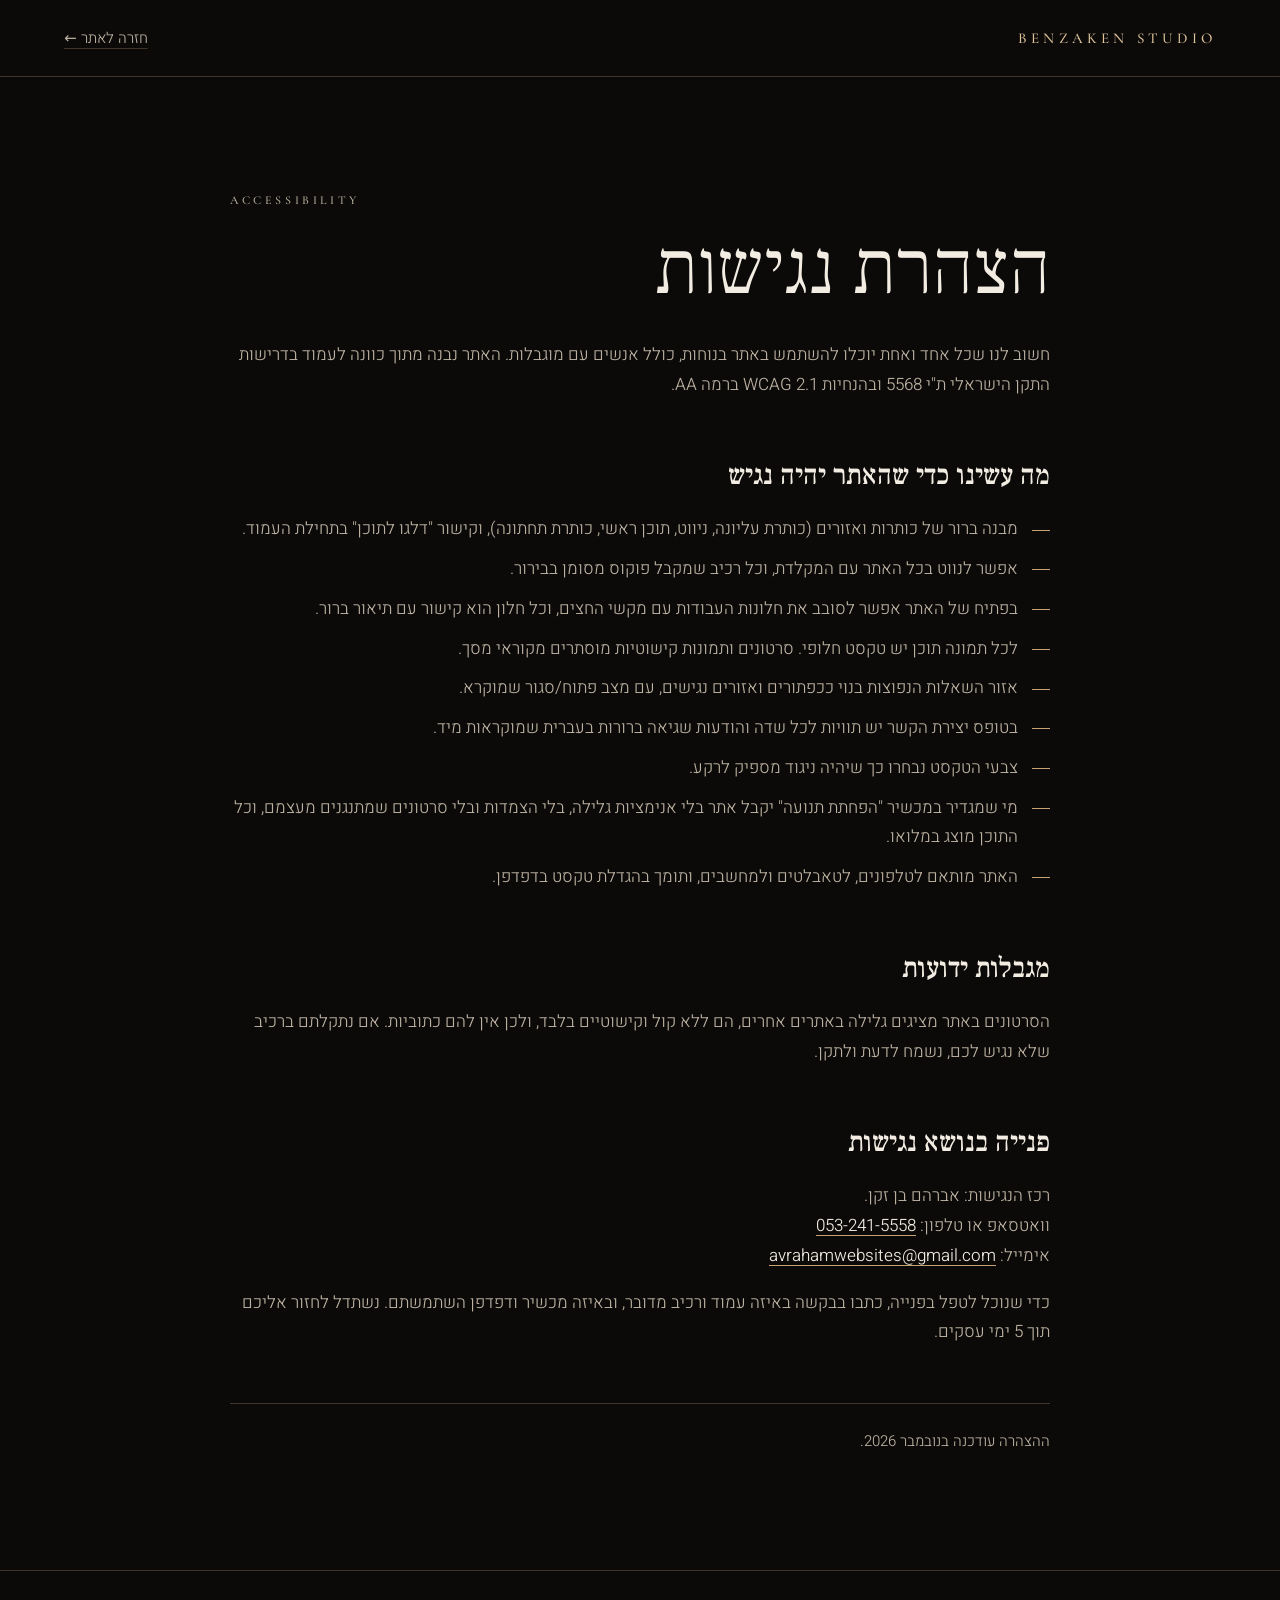
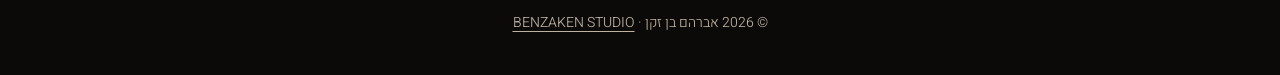
==== accessibility.html @ ccc93b85 "BENZAKEN STUDIO portfolio site Static RTL Hebrew site for a real-estate web design studio: - Hero "o" ====
<!doctype html>
<html lang="he" dir="rtl">
<head>
<meta charset="utf-8">
<meta name="viewport" content="width=device-width, initial-scale=1, viewport-fit=cover">
<title>הצהרת נגישות — BENZAKEN STUDIO</title>
<meta name="description" content="הצהרת הנגישות של אתר BENZAKEN STUDIO: מה נעשה כדי שהאתר יהיה נגיש, ואיך פונים אלינו בנושא נגישות.">
<meta name="theme-color" content="#0B0A09">
<meta name="robots" content="noindex, follow">
<link rel="icon" href="assets/favicon.svg" type="image/svg+xml">
<link rel="apple-touch-icon" href="assets/apple-touch-icon.png">
<link rel="preconnect" href="https://fonts.googleapis.com">
<link rel="preconnect" href="https://fonts.gstatic.com" crossorigin>
<link href="https://fonts.googleapis.com/css2?family=Cormorant+Garamond:wght@500&family=Frank+Ruhl+Libre:wght@300;500&family=Heebo:wght@300;400;500&display=swap" rel="stylesheet">
<link rel="stylesheet" href="css/site.css">
<style>
  .a11y-head { border-block-end: 1px solid var(--line); }
  .a11y-head .wrap { display: flex; align-items: center; justify-content: space-between; gap: 20px; min-height: 76px; }
  .a11y-head .brand { font-family: var(--f-en); font-weight: 500; letter-spacing: .28em; font-size: 15px; color: var(--gold-2); direction: ltr; }
  .a11y-head .back { font-size: 15px; color: var(--sand); text-decoration: underline; text-underline-offset: 5px; text-decoration-color: var(--line); }
  .a11y-head .back:hover { color: var(--gold-2); }
  .a11y { padding-block: clamp(56px, 9vw, 120px); }
  .a11y .wrap { max-width: calc(820px + var(--gutter) * 2); }
  .a11y h1 { font-family: var(--f-he-head); font-weight: 300; line-height: 1.08; font-size: clamp(40px, 6vw, 80px); margin-block: 20px 28px; }
  .a11y h2 { font-family: var(--f-he-head); font-weight: 500; font-size: clamp(22px, 2.2vw, 28px); margin-block: 52px 14px; }
  .a11y p, .a11y li { color: var(--sand); }
  .a11y p + p { margin-block-start: 1em; }
  .a11y ul { display: grid; gap: 10px; }
  .a11y ul li { display: flex; gap: 14px; }
  .a11y ul li::before { content: ""; flex: none; width: 18px; height: 1px; margin-block-start: .9em; background: var(--gold); }
  .a11y a { color: var(--cream); text-decoration: underline; text-underline-offset: 4px; text-decoration-color: var(--gold); }
  .a11y a:hover { color: var(--gold-2); }
  .a11y .meta { margin-block-start: 56px; padding-block-start: 24px; border-block-start: 1px solid var(--line); font-size: 15px; }
</style>
</head>
<body>
<a class="skip" href="#main">דלגו לתוכן</a>
<header class="a11y-head">
  <div class="wrap">
    <a class="brand" href="index.html" aria-label="BENZAKEN STUDIO — לעמוד הבית">BENZAKEN STUDIO</a>
    <a class="back" href="index.html">חזרה לאתר ←</a>
  </div>
</header>

<main id="main" class="a11y">
  <div class="wrap">
    <p class="label">ACCESSIBILITY</p>
    <h1>הצהרת נגישות</h1>
    <p>חשוב לנו שכל אחד ואחת יוכלו להשתמש באתר בנוחות, כולל אנשים עם מוגבלות. האתר נבנה מתוך כוונה לעמוד בדרישות התקן הישראלי ת"י 5568 ובהנחיות WCAG 2.1 ברמה AA.</p>

    <h2>מה עשינו כדי שהאתר יהיה נגיש</h2>
    <ul>
      <li>מבנה ברור של כותרות ואזורים (כותרת עליונה, ניווט, תוכן ראשי, כותרת תחתונה), וקישור "דלגו לתוכן" בתחילת העמוד.</li>
      <li>אפשר לנווט בכל האתר עם המקלדת, וכל רכיב שמקבל פוקוס מסומן בבירור.</li>
      <li>בפתיח של האתר אפשר לסובב את חלונות העבודות עם מקשי החצים, וכל חלון הוא קישור עם תיאור ברור.</li>
      <li>לכל תמונה תוכן יש טקסט חלופי. סרטונים ותמונות קישוטיות מוסתרים מקוראי מסך.</li>
      <li>אזור השאלות הנפוצות בנוי ככפתורים ואזורים נגישים, עם מצב פתוח/סגור שמוקרא.</li>
      <li>בטופס יצירת הקשר יש תוויות לכל שדה והודעות שגיאה ברורות בעברית שמוקראות מיד.</li>
      <li>צבעי הטקסט נבחרו כך שיהיה ניגוד מספיק לרקע.</li>
      <li>מי שמגדיר במכשיר "הפחתת תנועה" יקבל אתר בלי אנימציות גלילה, בלי הצמדות ובלי סרטונים שמתנגנים מעצמם, וכל התוכן מוצג במלואו.</li>
      <li>האתר מותאם לטלפונים, לטאבלטים ולמחשבים, ותומך בהגדלת טקסט בדפדפן.</li>
    </ul>

    <h2>מגבלות ידועות</h2>
    <p>הסרטונים באתר מציגים גלילה באתרים אחרים, הם ללא קול וקישוטיים בלבד, ולכן אין להם כתוביות. אם נתקלתם ברכיב שלא נגיש לכם, נשמח לדעת ולתקן.</p>

    <h2>פנייה בנושא נגישות</h2>
    <p>רכז הנגישות: אברהם בן זקן.<br>
      וואטסאפ או טלפון: <a href="https://wa.me/972532415558" dir="ltr">053-241-5558</a><br>
      אימייל: <a href="mailto:avrahamwebsites@gmail.com">avrahamwebsites@gmail.com</a></p>
    <p>כדי שנוכל לטפל בפנייה, כתבו בבקשה באיזה עמוד ורכיב מדובר, ובאיזה מכשיר ודפדפן השתמשתם. נשתדל לחזור אליכם תוך 5 ימי עסקים.</p>

    <p class="meta">ההצהרה עודכנה בנובמבר 2026.</p>
  </div>
</main>

<footer class="footer" style="border-block-start:1px solid var(--line);padding-block:40px;text-align:center">
  <p style="font-size:14px;color:var(--sand)">© 2026 אברהם בן זקן · <a href="index.html" style="text-decoration:underline;text-underline-offset:4px">BENZAKEN STUDIO</a></p>
</footer>
</body>
</html>
---- css/site.css ----
/* ===== tokens.css ===== */
:root {
  --ink: #0B0A09;
  --ink-2: #141210;
  --cream: #F2ECE2;
  --sand: #BDB2A2;
  --gold: #C6A272;
  --gold-2: #E0C49A;
  --gold-deep: #7A5C33; /* gold on cream (contrast) */
  --line: rgba(198, 162, 114, .28);
  --line-dark: rgba(11, 10, 9, .18);

  --f-en: "Cormorant Garamond", "Times New Roman", serif;
  --f-he-head: "Frank Ruhl Libre", "Times New Roman", serif;
  --f-body: "Heebo", system-ui, -apple-system, "Segoe UI", sans-serif;

  --gutter: clamp(20px, 5vw, 72px);
  --maxw: 1280px;
  --header-h: 76px;
  --ease: cubic-bezier(.22, .8, .24, 1);
}

/* ===== base.css ===== */
*, *::before, *::after { box-sizing: border-box; }
html { -webkit-text-size-adjust: 100%; scroll-behavior: smooth; scroll-padding-block-start: 72px; }
body {
  margin: 0;
  background: var(--ink);
  color: var(--cream);
  font-family: var(--f-body);
  font-weight: 300;
  font-size: 17px;
  line-height: 1.75;
  overflow-x: clip;
  -webkit-font-smoothing: antialiased;
  text-rendering: optimizeLegibility;
}
img, video, svg { display: block; max-width: 100%; }
svg { direction: ltr; } /* SVG logo text must not inherit RTL */
h1, h2, h3, p, ul, ol, figure, dl, dd { margin: 0; padding: 0; }
ul, ol { list-style: none; }
a { color: inherit; text-decoration: none; }
button, input, select { font: inherit; color: inherit; }
button { cursor: pointer; background: none; border: 0; padding: 0; }
:focus-visible { outline: 2px solid var(--gold-2); outline-offset: 4px; border-radius: 2px; }
::selection { background: var(--gold); color: var(--ink); }

.sr-only {
  position: absolute; width: 1px; height: 1px; margin: -1px; padding: 0;
  overflow: hidden; clip: rect(0 0 0 0); white-space: nowrap; border: 0;
}
.skip {
  position: fixed; inset-block-start: 8px; inset-inline-start: 8px; z-index: 200;
  background: var(--gold); color: var(--ink); padding: 10px 16px; font-weight: 500;
  transform: translateY(-200%);
}
.skip:focus { transform: none; }

/* film grain */
.grain {
  position: fixed; inset: 0; z-index: 90; pointer-events: none; opacity: .035;
  background-image: url("data:image/svg+xml;utf8,<svg xmlns='http://www.w3.org/2000/svg' width='220' height='220'><filter id='n'><feTurbulence type='fractalNoise' baseFrequency='.85' numOctaves='2' stitchTiles='stitch'/><feColorMatrix values='0 0 0 0 1  0 0 0 0 1  0 0 0 0 1  0 0 0 .9 0'/></filter><rect width='100%' height='100%' filter='url(%23n)'/></svg>");
}

/* layout helpers */
.wrap { width: 100%; max-width: calc(var(--maxw) + var(--gutter) * 2); margin-inline: auto; padding-inline: var(--gutter); }
.section { position: relative; padding-block: clamp(88px, 13vw, 200px); }
.section--light { background: var(--cream); color: var(--ink); }
.section--light .label { color: var(--gold-deep); }
.section--raised { background: var(--ink-2); }

/* typography */
.label {
  font-family: var(--f-en); font-weight: 500; font-size: 12px; letter-spacing: .3em;
  text-transform: uppercase; color: var(--gold); line-height: 1.4; direction: ltr; unicode-bidi: isolate;
  display: block;
}
.h2 {
  font-family: var(--f-he-head); font-weight: 300; line-height: 1.08; letter-spacing: -.01em;
  font-size: clamp(40px, 7vw, 116px);
}
.lead { color: var(--sand); font-size: clamp(17px, 1.5vw, 21px); max-width: 52ch; }
.section--light .lead { color: #4a443c; }
.rule { height: 1px; background: var(--line); border: 0; margin: 0; }
.en { direction: ltr; unicode-bidi: isolate; }

/* buttons */
.btn {
  position: relative; display: inline-flex; align-items: center; justify-content: center; gap: .6em;
  min-height: 52px; padding: 0 30px; font-weight: 400; font-size: 16px; letter-spacing: .01em;
  border: 1px solid var(--gold); color: var(--cream); overflow: hidden; isolation: isolate;
  transition: color .45s var(--ease);
}
.btn::before {
  content: ""; position: absolute; inset: 0; z-index: -1; background: var(--gold);
  transform: scaleX(0); transform-origin: right center; transition: transform .55s var(--ease);
}
.btn:hover, .btn:focus-visible { color: var(--ink); }
.btn:hover::before, .btn:focus-visible::before { transform: scaleX(1); }
.btn--solid { background: var(--gold); color: var(--ink); font-weight: 500; }
.btn--solid::before { background: var(--gold-2); }
.btn--sm { min-height: 42px; padding: 0 22px; font-size: 15px; }
.btn--dark { color: var(--ink); border-color: var(--gold-deep); }
.btn--dark::before { background: var(--ink); }
.btn--dark:hover, .btn--dark:focus-visible { color: var(--cream); }
.btn svg { width: 18px; height: 18px; fill: currentColor; }

/* logo */
.logo svg { height: 100%; width: auto; }

/* ===== sections.css ===== */
/* ================= preloader (static for now) ================= */
.preloader { display: none; }
.js .preloader {
  display: grid; place-items: center; position: fixed; inset: 0; z-index: 300; background: var(--ink);
  transition: opacity .7s var(--ease), visibility .7s;
}
.preloader.is-done { opacity: 0; visibility: hidden; }
.preloader__logo { width: min(560px, 72vw); height: auto; }

/* ================= header ================= */
.header {
  position: fixed; inset-block-start: 0; inset-inline: 0; z-index: 100; height: var(--header-h);
  transition: transform .5s var(--ease), background-color .4s, backdrop-filter .4s;
}
.header.is-solid { background: rgba(11, 10, 9, .82); -webkit-backdrop-filter: blur(14px); backdrop-filter: blur(14px); border-block-end: 1px solid rgba(198, 162, 114, .12); }
.header.is-hidden { transform: translateY(-101%); }
.header__inner {
  height: 100%; max-width: calc(var(--maxw) + var(--gutter) * 2); margin-inline: auto; padding-inline: var(--gutter);
  display: flex; align-items: center; justify-content: space-between; gap: 24px;
}
.logo--h { display: block; flex: none; }
.logo--h svg { width: 307px; height: 40px; }
.logo--m { display: none; flex: none; }
.logo--m svg { width: 37px; height: 34px; }
.nav ul { display: flex; gap: clamp(22px, 3vw, 44px); }
.nav a { position: relative; font-size: 15px; font-weight: 400; color: var(--sand); padding-block: 8px; transition: color .3s; }
.nav a::after { content: ""; position: absolute; inset-inline: 0; inset-block-end: 2px; height: 1px; background: var(--gold); transform: scaleX(0); transform-origin: right center; transition: transform .45s var(--ease); }
.nav a:hover, .nav a:focus-visible { color: var(--cream); }
.nav a:hover::after, .nav a:focus-visible::after { transform: scaleX(1); }
.header__cta { display: flex; align-items: center; gap: 14px; }
.burger { display: none; width: 44px; height: 44px; position: relative; }
.burger span { position: absolute; inset-inline: 11px; height: 1px; background: var(--cream); transition: transform .4s var(--ease), top .4s var(--ease); }
.burger span:nth-child(1) { top: 18px; }
.burger span:nth-child(2) { top: 26px; }
.burger[aria-expanded="true"] span:nth-child(1) { top: 22px; transform: rotate(45deg); }
.burger[aria-expanded="true"] span:nth-child(2) { top: 22px; transform: rotate(-45deg); }

/* floating whatsapp — it must NEVER cover text.
   It sits on the inline-END side (left in RTL), where Hebrew lines end ragged, and text gets a reserved lane
   there exactly as wide as the button needs beyond the real side margin (0 on wide screens). */
:root {
  --fab-size: 54px; --fab-off: 20px;
  --inset: max(var(--gutter), calc((100vw - var(--maxw)) / 2 - 8px));
  --fab-lane: max(0px, calc(var(--fab-off) + var(--fab-size) + 12px - var(--inset)));
}
/* physical left: the page is RTL, and the LTR labels align left too */
main > section:not(.hero):not(.contact) :is(p, h2, h3, .case__list li, .qa__btn) { padding-left: var(--fab-lane); }
/* inside boxes that already have their own side padding, only the remainder is needed (same specificity + .box, so it wins) */
main > section:not(.hero):not(.contact) .card :is(p, h3) { padding-left: max(0px, calc(var(--fab-lane) - clamp(26px, 2.8vw, 44px))); }
main > section:not(.hero):not(.contact) .price :is(p, h3) { padding-left: max(0px, calc(var(--fab-lane) - clamp(32px, 4vw, 60px))); }
.wafab {
  position: fixed; inset-block-end: max(var(--fab-off), env(safe-area-inset-bottom)); inset-inline-end: var(--fab-off); z-index: 80;
  width: var(--fab-size); height: var(--fab-size); border-radius: 50%; background: var(--gold); color: var(--ink);
  display: grid; place-items: center; box-shadow: 0 8px 30px rgba(0, 0, 0, .45);
  opacity: 0; visibility: hidden; transform: translateY(14px); transition: opacity .4s, transform .5s var(--ease), visibility .4s, background-color .3s;
}
.wafab.is-on { opacity: 1; visibility: visible; transform: none; }
.wafab:hover { background: var(--gold-2); }
.wafab svg { width: 26px; height: 26px; fill: currentColor; }
@media (max-width: 760px) {
  :root { --fab-size: 48px; --fab-off: 14px; }
  .wafab svg { width: 23px; height: 23px; }
}

/* ================= hero — orbit of browsers ================= */
/* base = static layout (reduced motion / no JS / no GSAP): title, copy, a row of 4 browser cards */
.hero {
  position: relative; display: flex; flex-direction: column; align-items: center; text-align: center;
  padding: calc(var(--header-h) + 64px) var(--gutter) 96px; isolation: isolate; overflow: hidden;
  --cw: clamp(190px, 17vw, 310px);
}
.hero::after { /* soft dark gradient behind the headline */
  content: ""; position: absolute; inset: 0; z-index: -1; pointer-events: none;
  background:
    radial-gradient(ellipse 62% 50% at 50% 43%, rgba(11, 10, 9, .94) 0%, rgba(11, 10, 9, .7) 50%, rgba(11, 10, 9, 0) 100%),
    linear-gradient(to bottom, rgba(11, 10, 9, .55), transparent 22%, transparent 78%, var(--ink));
}
.orbit, .orbit__world { display: contents; }
.orbit__line, .hero__hint { display: none; }
.orbit__title { order: 1; display: grid; justify-items: center; gap: 28px; }
.hero__lower { order: 2; display: flex; flex-direction: column; align-items: center; }
.orbit__cards { order: 3; display: grid; grid-template-columns: repeat(4, 1fr); gap: 16px; width: min(1180px, 100%); margin-block-start: 64px; }
.ocard:not([data-r]) { display: none; }
.hero__title { font-family: var(--f-he-head); font-weight: 300; line-height: 1; letter-spacing: -.015em; font-size: clamp(48px, 9.4vw, 160px); text-wrap: balance; }
.hero__sub { margin-block: 32px 40px; text-wrap: balance; }
.hero__ctas { display: flex; flex-wrap: wrap; justify-content: center; gap: 14px; }

/* the minimal browser window */
.ocard { width: 100%; }
.ocard__a {
  position: relative; display: flex; flex-direction: column; width: 100%; aspect-ratio: 16 / 10; direction: ltr;
  container-type: inline-size; border-radius: 10px; overflow: hidden; background: var(--ink-2);
  border: 1px solid rgba(198, 162, 114, .6); box-shadow: 0 22px 50px rgba(0, 0, 0, .55);
}
.ocard__a:focus-visible { outline: 2px solid var(--gold-2); outline-offset: 4px; }
.ocard__bar { flex: none; height: 13%; display: flex; align-items: center; gap: 3.2cqw; padding-inline: 4cqw; background: var(--ink-2); border-block-end: 1px solid rgba(198, 162, 114, .22); }
.ocard__bar i { flex: none; width: 2.3cqw; height: 2.3cqw; border-radius: 50%; background: rgba(198, 162, 114, .5); }
.ocard__bar b { flex: 1; max-width: 52%; margin-inline: 3cqw 0; padding: .9cqw 3cqw; border-radius: 99px; background: rgba(242, 236, 226, .07); color: var(--sand); font: 500 3.6cqw/1.2 var(--f-body); letter-spacing: .02em; white-space: nowrap; overflow: hidden; text-overflow: ellipsis; text-align: center; }
.ocard__view { position: relative; flex: 1; min-height: 0; background: #000; }
.ocard__view img, .ocard__view video { position: absolute; inset: 0; width: 100%; height: 100%; object-fit: cover; -webkit-user-drag: none; }
.ocard__view video { opacity: 0; transition: opacity .5s; }
.ocard.is-live .ocard__view video { opacity: 1; }
.ocard__shade { position: absolute; inset: 0; background: var(--ink); opacity: .14; pointer-events: none; }

/* 3D mode: cards are flat browser windows, positioned by orbit.js (CSS preserve-3d, driven by GSAP) */
html.o3d .hero { display: block; height: 100svh; min-height: 560px; padding: 0; text-align: center; }
html.o3d .orbit {
  display: block; position: absolute; inset: 0; z-index: 1; touch-action: pan-y; user-select: none; -webkit-user-select: none; cursor: grab;
  -webkit-tap-highlight-color: transparent;
}
html.o3d .orbit.is-drag { cursor: grabbing; }
html.o3d .orbit:focus-visible { outline: 1px solid var(--gold); outline-offset: -6px; border-radius: 0; }
html.o3d .orbit__world { display: block; position: absolute; left: 0; top: 0; width: 0; height: 0; transform-style: preserve-3d; transform-origin: 0 0; }
html.o3d .orbit__line { display: block; position: absolute; inset: 0; width: 100%; height: 100%; max-width: none; overflow: visible; pointer-events: none; }
html.o3d .orbit__line path { stroke-dasharray: 1; stroke-dashoffset: 1; }
html.o3d .orbit__title { position: absolute; left: 0; top: 0; width: min(1500px, 92vw); pointer-events: none; transform-origin: 50% 50%; }
html.o3d .orbit__cards { display: block; position: absolute; left: 0; top: 0; width: 0; height: 0; margin: 0; transform-style: preserve-3d; }
html.o3d .ocard { display: block; position: absolute; left: 0; top: 0; width: var(--cw); opacity: 0; transform-origin: 50% 50%; will-change: transform, opacity; }
html.o3d .ocard[hidden] { display: none; }
html.o3d .ocard__a { cursor: pointer; }
html.o3d .hero__lower {
  position: absolute; inset-inline: 0; inset-block-end: clamp(60px, 10svh, 112px); z-index: 3; padding-inline: var(--gutter); pointer-events: none; will-change: transform, opacity;
}
html.o3d .hero__lower .hero__sub { margin-block: 0 26px; text-shadow: 0 0 24px var(--ink), 0 0 8px var(--ink); }
html.o3d .hero__lower .btn { pointer-events: auto; }
html.o3d .hero__hint {
  position: absolute; inset-inline: 0; inset-block-end: 20px; z-index: 3; display: flex; flex-direction: column; align-items: center; gap: 10px;
  font-size: 12px; letter-spacing: .12em; color: var(--sand); pointer-events: none;
}
.hero__hint-line { width: 1px; height: 28px; background: linear-gradient(var(--gold), transparent); }

@media (max-width: 760px) {
  .hero { --cw: 44vw; }
  .orbit__cards { grid-template-columns: repeat(2, 1fr); }
  .hero__ctas .btn { width: 100%; max-width: 340px; }
  html.o3d .hero { min-height: 600px; }
  html.o3d .hero__lower { inset-block-end: 62px; }
  html.o3d .hero__lower .hero__sub { font-size: 16px; margin-block-end: 18px; max-width: 34ch; }
  html.o3d .hero__ctas { gap: 10px; }
  html.o3d .hero__ctas .btn { width: auto; min-width: 0; }
}

/* ================= statement ================= */
.statement { padding-block: clamp(120px, 18vw, 280px); }
.statement__text { font-family: var(--f-he-head); font-weight: 300; line-height: 1.16; letter-spacing: -.01em; font-size: clamp(34px, 6.4vw, 108px); text-wrap: balance; }

/* ================= selected work ================= */
.work { padding-block-end: 0; }
.work__head { display: grid; gap: 22px; margin-block-end: clamp(40px, 6vw, 96px); }
.case { position: relative; padding-block: clamp(64px, 9vw, 140px); overflow: hidden; }
.case__bgnum {
  position: absolute; inset-block-start: 4%; inset-inline-end: 2%; z-index: 0; pointer-events: none; user-select: none;
  font-family: var(--f-en); font-weight: 300; line-height: .8; font-size: clamp(180px, 34vw, 560px); direction: ltr;
  color: transparent; -webkit-text-stroke: 1px rgba(198, 162, 114, .13);
}
.case--flip .case__bgnum { inset-inline-end: auto; inset-inline-start: 2%; }
.case__grid { position: relative; z-index: 1; display: grid; grid-template-columns: 5fr 7fr; gap: clamp(40px, 6vw, 100px); align-items: center; }
.case--flip .case__grid { grid-template-columns: 7fr 5fr; }
.case--flip .case__device { order: -1; }
.case__info { display: grid; gap: 22px; justify-items: start; }
.case__name { font-family: var(--f-he-head); font-weight: 300; line-height: 1.05; font-size: clamp(36px, 4.6vw, 72px); }
.case__name .en { font-family: var(--f-en); font-weight: 500; letter-spacing: .06em; }
.case__desc { color: var(--sand); max-width: 46ch; }
.case__built-title { margin-block-start: 10px; }
.case__list { display: grid; gap: 10px; margin-block-end: 14px; }
.case__list li { display: flex; align-items: center; gap: 14px; }
.case__list li::before { content: ""; width: 22px; height: 1px; background: var(--gold); flex: none; }

.case__device { position: relative; padding-block-end: 6%; }
.laptop { position: relative; filter: drop-shadow(0 50px 70px rgba(0, 0, 0, .65)); }
.laptop__lid {
  background: #17140f; border: 1px solid #2c2721; border-radius: 16px 16px 5px 5px; padding: 9px 9px 11px;
  box-shadow: 0 0 140px rgba(198, 162, 114, .09);
}
.laptop__screen { position: relative; aspect-ratio: 16 / 10; overflow: hidden; border-radius: 6px; background: #000; }
.laptop__poster, .laptop__video { position: absolute; inset: 0; width: 100%; height: 100%; object-fit: cover; object-position: top center; }
.laptop__base {
  position: relative; height: 15px; margin-inline: -5%; border-radius: 0 0 22px 22px;
  background: linear-gradient(#34302a, #15120f 70%); border: 1px solid #2c2721; border-block-start: 0;
}
.laptop__base::after { content: ""; position: absolute; inset-inline: 40%; inset-block-start: 0; height: 5px; border-radius: 0 0 8px 8px; background: #0b0a09; }
.phone {
  position: absolute; inset-inline-start: -5%; inset-block-end: -2%; width: 22%; aspect-ratio: 9 / 19.2;
  background: #0d0c0a; border: 1px solid #38322a; border-radius: 28px; padding: 6px;
  box-shadow: 0 30px 60px rgba(0, 0, 0, .7);
}
.case--flip .phone { inset-inline-start: auto; inset-inline-end: -5%; }
.phone__screen { width: 100%; height: 100%; border-radius: 22px; overflow: hidden; background: #000; position: relative; }
.phone__screen::after { content: ""; position: absolute; inset-block-start: 7px; inset-inline: 38%; height: 8px; border-radius: 8px; background: #000; }
.phone__screen img { width: 100%; height: 100%; object-fit: cover; object-position: top; }

/* ================= what you get ================= */
.services .h2 { margin-block: 22px clamp(48px, 6vw, 88px); text-wrap: balance; }
.cards { display: grid; grid-template-columns: repeat(3, 1fr); gap: 1px; background: var(--line); border: 1px solid var(--line); }
.card { background: var(--ink-2); padding: clamp(32px, 3.4vw, 52px) clamp(26px, 2.8vw, 44px); display: grid; align-content: start; gap: 16px; }
.card__icon { width: 52px; height: 52px; color: var(--gold); margin-block-end: 8px; }
.card__title { font-family: var(--f-he-head); font-weight: 500; font-size: clamp(21px, 1.9vw, 27px); line-height: 1.25; }
.card p { color: var(--sand); font-size: 16px; line-height: 1.7; }

/* ================= process (light) ================= */
.process .h2 { margin-block: 22px clamp(56px, 7vw, 110px); max-width: 16ch; }
.steps { position: relative; display: grid; grid-template-columns: repeat(4, 1fr); gap: clamp(24px, 3vw, 48px); }
.steps::before { content: ""; position: absolute; inset-block-start: 6px; inset-inline: 0; height: 1px; background: rgba(122, 92, 51, .45); }
.step { position: relative; padding-block-start: 52px; display: grid; align-content: start; gap: 10px; }
.step__dot { position: absolute; inset-block-start: 0; inset-inline-start: 0; width: 13px; height: 13px; border-radius: 50%; background: var(--cream); border: 1px solid var(--gold-deep); }
.step__num { justify-self: start; font-family: var(--f-en); font-weight: 300; font-size: 52px; line-height: 1; color: var(--gold-deep); }
.step__title { font-family: var(--f-he-head); font-weight: 500; font-size: clamp(22px, 2vw, 28px); line-height: 1.2; }
.step p { color: #4a443c; font-size: 16px; }
.process__note { margin-block-start: clamp(56px, 7vw, 100px); padding-block-start: 32px; border-block-start: 1px solid var(--line-dark); font-family: var(--f-he-head); font-weight: 300; font-size: clamp(22px, 2.6vw, 38px); }

/* ================= investment (light) ================= */
.invest { padding-block-start: 0; }
.invest .wrap { border-block-start: 1px solid var(--line-dark); padding-block-start: clamp(88px, 13vw, 200px); }
.invest .h2 { margin-block: 22px clamp(48px, 6vw, 88px); }
.prices { display: grid; grid-template-columns: 1fr 1fr; gap: clamp(20px, 3vw, 40px); }
.price { border: 1px solid var(--line-dark); background: rgba(255, 255, 255, .35); padding: clamp(32px, 4vw, 60px); display: grid; gap: 18px; align-content: start; }
.price__name { font-family: var(--f-he-head); font-weight: 500; font-size: clamp(24px, 2.4vw, 32px); }
.price__amount { display: flex; align-items: baseline; flex-wrap: wrap; gap: 10px; }
.price__from { font-size: 16px; color: #4a443c; }
.price__num { font-family: var(--f-en); font-weight: 300; font-size: clamp(76px, 9vw, 150px); line-height: .95; color: var(--ink); }
.price__cur { font-size: 24px; color: var(--gold-deep); font-weight: 400; }
.price__desc { color: #4a443c; max-width: 34ch; }
.invest__note { margin-block-start: clamp(44px, 6vw, 84px); text-align: center; font-family: var(--f-he-head); font-weight: 300; font-size: clamp(24px, 3.2vw, 48px); line-height: 1.3; text-wrap: balance; }

/* ================= about ================= */
.about { overflow: hidden; }
.about__bg {
  position: absolute; inset-block-start: 50%; inset-inline-end: -8%; width: clamp(360px, 54vw, 800px); height: auto; transform: translateY(-50%); pointer-events: none; z-index: 0;
  --lg-fill: none; --lg-stroke: rgba(198, 162, 114, .14); --lg-sw: 2;
  --lg-fill-sw: none; --lg-stroke-sw: rgba(198, 162, 114, .3); --lg-sw-op: 1; --lg-sw-w: 2;
}
.about__grid { position: relative; z-index: 1; display: grid; grid-template-columns: 5fr 7fr; gap: clamp(32px, 6vw, 100px); align-items: start; }
.about__grid .h2 { margin-block-start: 22px; }
.about__text { display: grid; gap: 1.1em; font-family: var(--f-he-head); font-weight: 300; font-size: clamp(22px, 2.4vw, 35px); line-height: 1.5; padding-block-start: 30px; }

/* ================= FAQ ================= */
.faq__grid { display: grid; grid-template-columns: 5fr 7fr; gap: clamp(32px, 6vw, 100px); align-items: start; }
.faq__grid .h2 { margin-block-start: 22px; font-size: clamp(38px, 5.4vw, 88px); }
.qa { border-block-end: 1px solid var(--line); }
.qa:first-child { border-block-start: 1px solid var(--line); }
.qa__btn { width: 100%; display: flex; align-items: center; justify-content: space-between; gap: 24px; padding-block: 28px; text-align: start; font-family: var(--f-he-head); font-weight: 300; font-size: clamp(20px, 2.1vw, 30px); line-height: 1.3; transition: color .3s; }
.qa__btn:hover { color: var(--gold-2); }
.qa__icon { position: relative; flex: none; width: 18px; height: 18px; }
.qa__icon::before, .qa__icon::after { content: ""; position: absolute; background: var(--gold); inset-inline: 0; inset-block-start: 8.5px; height: 1px; transition: transform .5s var(--ease); }
.qa__icon::after { transform: rotate(90deg); }
.qa.is-open .qa__icon::after { transform: rotate(0); }
.qa__panel { display: grid; grid-template-rows: 0fr; visibility: hidden; transition: grid-template-rows .55s var(--ease), visibility 0s .55s; }
.qa__panel > div { overflow: hidden; min-height: 0; }
.qa__panel p { color: var(--sand); padding-block-end: 30px; max-width: 54ch; }
.qa.is-open .qa__panel { grid-template-rows: 1fr; visibility: visible; transition: grid-template-rows .55s var(--ease), visibility 0s; }

/* ================= contact ================= */
.contact { padding-block-end: clamp(80px, 10vw, 140px); }
.contact__grid { display: grid; grid-template-columns: 7fr 5fr; gap: clamp(40px, 6vw, 100px); align-items: end; }
.contact__title { font-size: clamp(40px, 6.2vw, 104px); text-wrap: balance; }
.contact__links { display: grid; gap: 22px; margin-block-start: clamp(36px, 4vw, 64px); }
.contact__links li { display: grid; gap: 4px; justify-items: start; }
.contact__links a { font-family: var(--f-en); font-weight: 500; font-size: clamp(22px, 2.2vw, 30px); letter-spacing: .03em; transition: color .3s; }
.contact__links a:hover, .contact__links a:focus-visible { color: var(--gold-2); }
.form { display: grid; gap: 28px; padding: clamp(28px, 3.4vw, 52px); border: 1px solid var(--line); background: var(--ink-2); }
.field { display: grid; gap: 8px; border: 0; padding: 0; margin: 0; min-width: 0; }
.field label, .field legend { font-size: 14px; color: var(--sand); padding: 0; }
.field input[type="text"], .field input[type="tel"] {
  width: 100%; background: transparent; border: 0; border-block-end: 1px solid var(--line); border-radius: 0;
  padding: 10px 0 12px; font-size: 20px; font-weight: 300; color: var(--cream); transition: border-color .3s;
}
.field input[type="text"]:focus, .field input[type="tel"]:focus { outline: none; border-color: var(--gold-2); }
.field input[aria-invalid="true"] { border-color: #E7A98F; }
.field__err { min-height: 0; font-size: 13px; color: #E7A98F; line-height: 1.4; }
.field__err:empty { display: none; }
.choices { display: flex; flex-wrap: wrap; gap: 10px; }
.choice { position: relative; cursor: pointer; }
.choice input { position: absolute; opacity: 0; inset: 0; width: 100%; height: 100%; margin: 0; cursor: pointer; }
.choice span { display: inline-flex; align-items: center; min-height: 44px; padding: 0 20px; border: 1px solid var(--line); font-size: 15px; font-weight: 400; color: var(--cream); transition: background-color .35s, color .35s, border-color .35s; }
.choice:hover span { border-color: var(--gold); }
.choice input:checked + span { background: var(--gold); border-color: var(--gold); color: var(--ink); }
.choice input:focus-visible + span { outline: 2px solid var(--gold-2); outline-offset: 3px; }
.form__submit { width: 100%; margin-block-start: 6px; }

/* ================= footer ================= */
.footer { border-block-start: 1px solid var(--line); padding-block: 72px 36px; text-align: center; }
.footer__inner { display: grid; justify-items: center; gap: 22px; }
.footer__logo { width: min(260px, 64vw); height: auto; }
.footer__tag { font-size: 11px; }
.footer__copy { font-size: 14px; color: var(--sand); }
.footer__copy a { text-decoration: underline; text-underline-offset: 4px; text-decoration-color: var(--line); }
.footer__copy a:hover { color: var(--gold-2); }

/* ================= responsive ================= */
@media (max-width: 1000px) {
  .cards { grid-template-columns: repeat(2, 1fr); }
  .steps { grid-template-columns: 1fr; gap: 0; }
  .steps::before { inset-block: 6px 0; inset-inline: auto; inset-inline-start: 6px; width: 1px; height: auto; }
  .step { padding-block: 0 44px; padding-inline-start: 46px; }
  .step:last-child { padding-block-end: 0; }
  .step__dot { inset-block-start: 8px; }
  .prices { grid-template-columns: 1fr; }
}

@media (max-width: 900px) {
  :root { --header-h: 64px; }
  .logo--h { display: none; }
  .logo--m { display: block; }
  .burger { display: block; }
  .nav {
    position: fixed; inset: 0; z-index: -1; background: var(--ink); padding: calc(var(--header-h) + 40px) var(--gutter) 40px;
    display: grid; align-content: center; opacity: 0; visibility: hidden; transition: opacity .4s, visibility .4s;
  }
  .nav.is-open { opacity: 1; visibility: visible; }
  .nav ul { flex-direction: column; gap: 6px; }
  .nav a { font-family: var(--f-he-head); font-weight: 300; font-size: clamp(34px, 9vw, 54px); color: var(--cream); display: inline-block; }
  .header.is-menu { background: transparent; backdrop-filter: none; -webkit-backdrop-filter: none; border-color: transparent; }

  .case__grid, .case--flip .case__grid { grid-template-columns: 1fr; }
  .case__device, .case--flip .case__device { order: -1; padding-inline: 4%; padding-block-end: 12%; }
  .about__grid, .faq__grid, .contact__grid { grid-template-columns: 1fr; }
  .about__bg { inset-inline-end: -30%; opacity: .7; }
}

@media (max-width: 760px) {
  .cards { grid-template-columns: 1fr; }
  .phone { width: 30%; inset-inline-start: -2%; border-radius: 22px; padding: 5px; }
  .phone__screen { border-radius: 17px; }
  .case--flip .phone { inset-inline-end: -2%; }
  .form { padding: 26px 20px; }
}

@media (prefers-reduced-motion: reduce) {
  html { scroll-behavior: auto; }
  *, *::before, *::after { transition-duration: .01ms !important; animation-duration: .01ms !important; }
}

/* ================= Phase 5 — motion support ================= */
/* Lenis */
html.lenis, html.lenis body { height: auto; }
html.lenis { scroll-behavior: auto; }
.lenis.lenis-stopped { overflow: clip; }

/* preloader: JS animates the draw + curtain; without GSAP it just fades (.is-done) */
.preloader__mono { overflow: visible; }

/* process: background arrives ink -> cream, gold line draws, dots light up */
.process > .bgfade { position: absolute; inset: 0; z-index: 0; background: var(--ink); opacity: 0; pointer-events: none; }
.process > .wrap { position: relative; z-index: 1; }
.steps::after {
  content: ""; position: absolute; inset-block-start: 6px; inset-inline: 0; height: 1px; background: var(--gold);
  transform: scaleX(var(--fill, 1)); transform-origin: right center;
}
.step__dot { overflow: hidden; }
.step__dot::after { content: ""; position: absolute; inset: 2px; border-radius: 50%; background: var(--gold); transition: transform .5s var(--ease); }
.steps.is-anim .step:not(.is-lit) .step__dot::after { transform: scale(0); }
@media (max-width: 1000px) {
  .steps::after { inset-block: 6px 0; inset-inline: auto; inset-inline-start: 6px; width: 1px; height: auto; transform: scaleY(var(--fill, 1)); transform-origin: center top; }
}

/* masks used by SplitText */
.hero__title .word-mask, .about__text .line-mask { padding-block: .08em; margin-block: -.08em; }

/* Phase 6 — narrow phones: both price cards share one tidy layout
   ("החל מ-" on its own line, then the number + currency). Kept last so it overrides the base flex. */
@media (max-width: 420px) {
  .price__amount { display: grid; grid-template-columns: auto 1fr; align-items: baseline; gap: 2px 10px; }
  .price__from { grid-column: 1 / -1; }
  .price__num { font-size: 66px; }
}

/* Phase 7 — the preloader draw runs in CSS from first paint (GSAP only does the curtain exit) */
html.o3d .pl-b { stroke-dasharray: 1; stroke-dashoffset: 1; fill-opacity: 0; animation: pl-draw .85s cubic-bezier(.45, 0, .55, 1) forwards, pl-fill .45s .6s ease-out forwards; }
html.o3d .pl-b:nth-of-type(2) { animation-delay: .08s, .6s; }
html.o3d .pl-b:nth-of-type(3) { animation-delay: .16s, .6s; }
html.o3d .pl-sw { clip-path: inset(0 100% 0 0); animation: pl-sweep .5s .7s cubic-bezier(.65, 0, .35, 1) forwards; }
html.o3d .pl-word { opacity: 0; transform: translateY(24px); animation: pl-up .55s .85s cubic-bezier(.22, .8, .24, 1) forwards; }
html.o3d .pl-word + .pl-word { animation-delay: .91s; }
@keyframes pl-draw { to { stroke-dashoffset: 0; } }
@keyframes pl-fill { to { fill-opacity: 1; } }
@keyframes pl-sweep { to { clip-path: inset(0 0 0 0); } }
@keyframes pl-up { to { opacity: 1; transform: none; } }
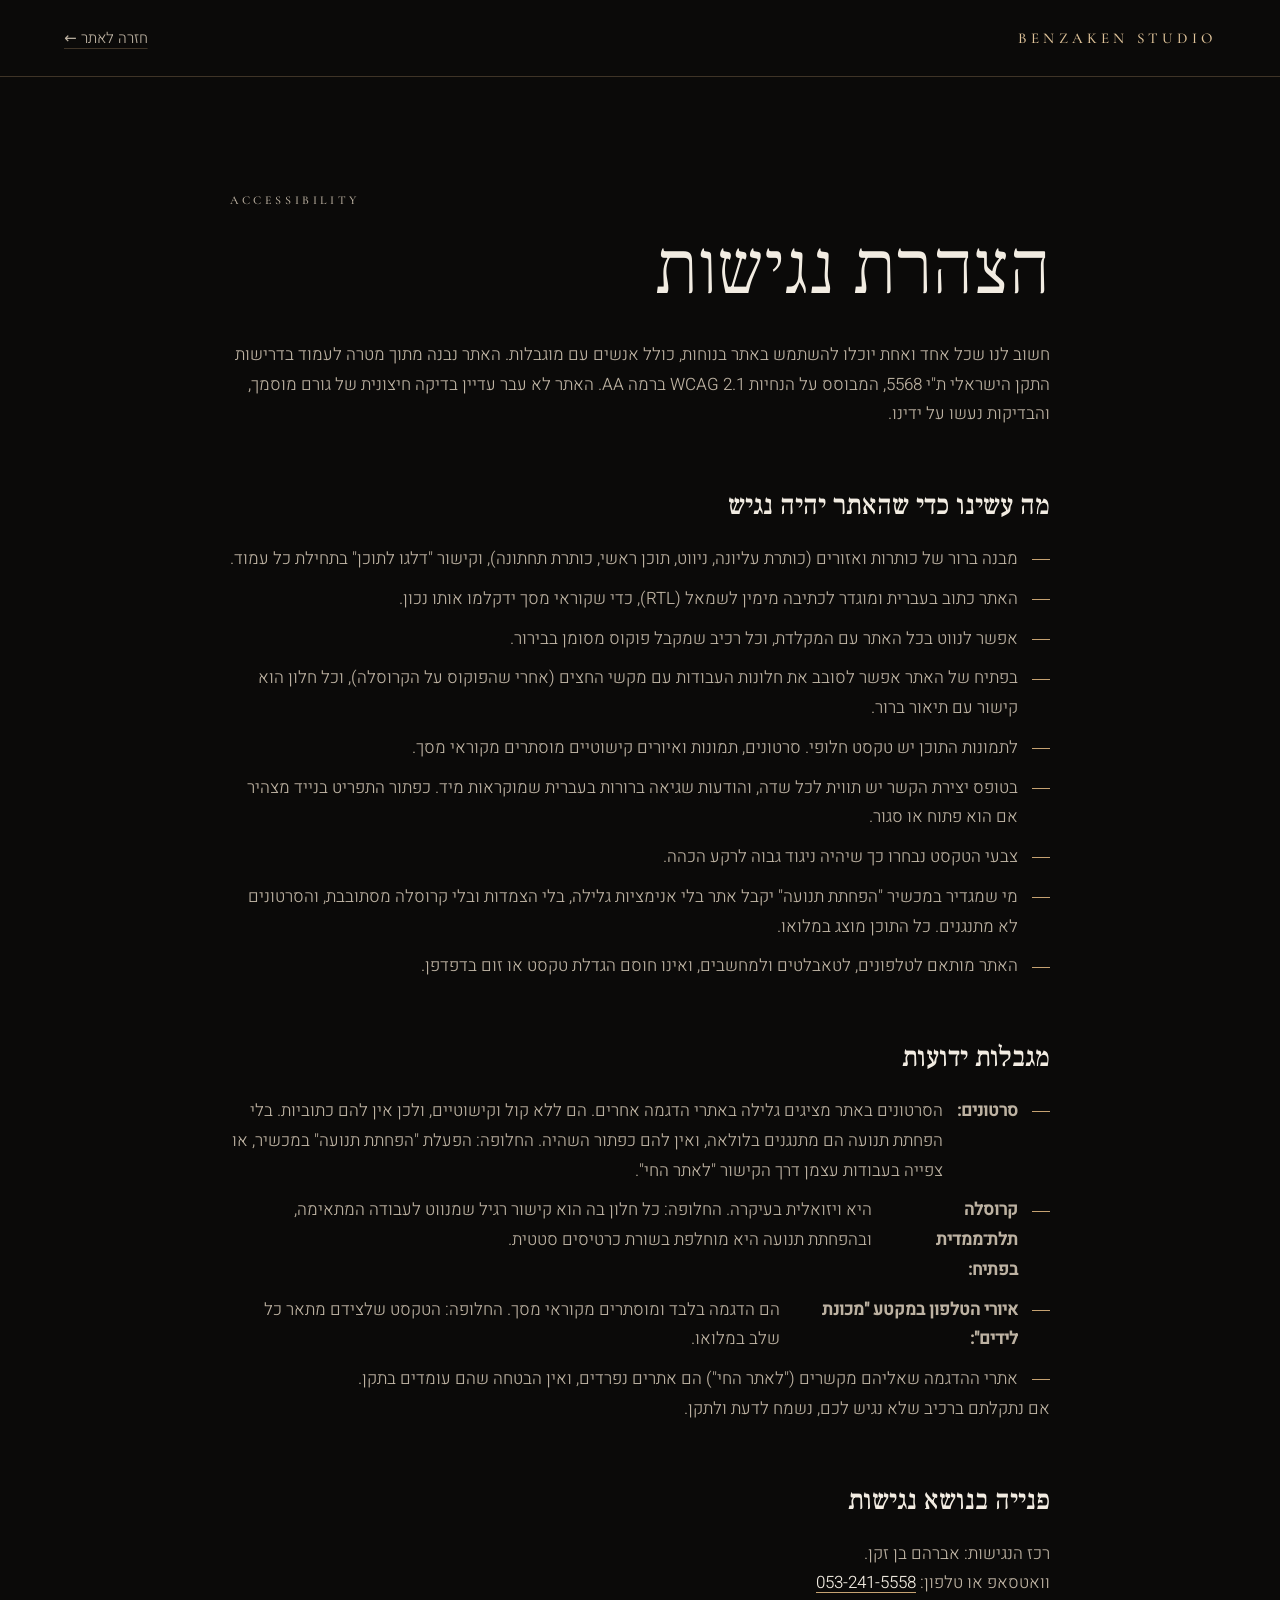
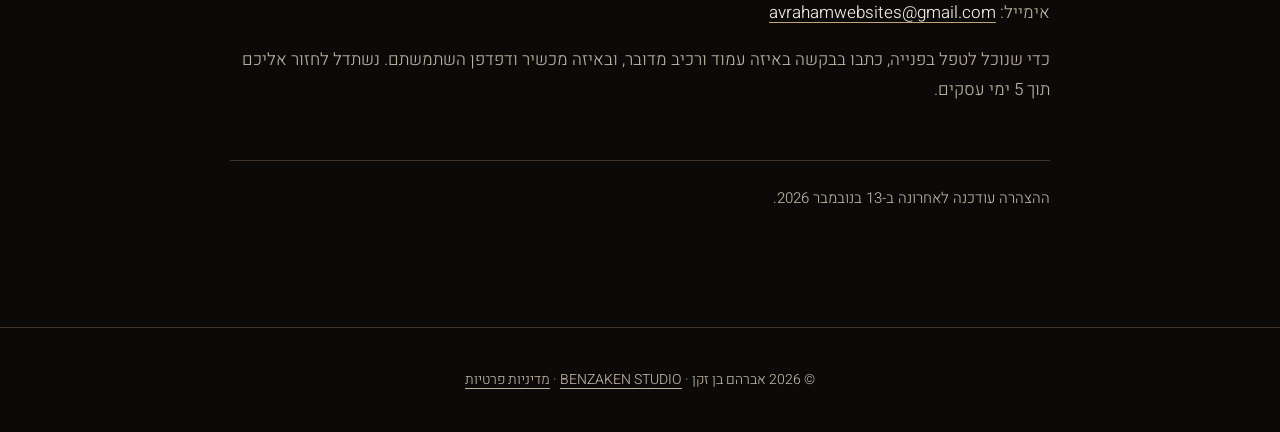
==== commit 6520d443: "Legal & trust pass: privacy policy, accessibility statement, 404 - privacy.html (Hebrew) + form note" ====
--- a/accessibility.html
+++ b/accessibility.html
@@ -4,34 +4,14 @@
 <meta charset="utf-8">
 <meta name="viewport" content="width=device-width, initial-scale=1, viewport-fit=cover">
 <title>הצהרת נגישות — BENZAKEN STUDIO</title>
-<meta name="description" content="הצהרת הנגישות של אתר BENZAKEN STUDIO: מה נעשה כדי שהאתר יהיה נגיש, ואיך פונים אלינו בנושא נגישות.">
+<meta name="description" content="הצהרת הנגישות של אתר BENZAKEN STUDIO: מה נעשה כדי שהאתר יהיה נגיש, מגבלות ידועות, ואיך פונים אלינו בנושא נגישות.">
 <meta name="theme-color" content="#0B0A09">
 <meta name="robots" content="noindex, follow">
 <link rel="icon" href="assets/favicon.svg" type="image/svg+xml">
 <link rel="apple-touch-icon" href="assets/apple-touch-icon.png">
-<link rel="preconnect" href="https://fonts.googleapis.com">
-<link rel="preconnect" href="https://fonts.gstatic.com" crossorigin>
-<link href="https://fonts.googleapis.com/css2?family=Cormorant+Garamond:wght@500&family=Frank+Ruhl+Libre:wght@300;500&family=Heebo:wght@300;400;500&display=swap" rel="stylesheet">
+<link rel="preload" href="assets/fonts/heebo-hebrew.woff2" as="font" type="font/woff2" crossorigin>
+<link rel="preload" href="assets/fonts/frank-ruhl-libre-hebrew.woff2" as="font" type="font/woff2" crossorigin>
 <link rel="stylesheet" href="css/site.css">
-<style>
-  .a11y-head { border-block-end: 1px solid var(--line); }
-  .a11y-head .wrap { display: flex; align-items: center; justify-content: space-between; gap: 20px; min-height: 76px; }
-  .a11y-head .brand { font-family: var(--f-en); font-weight: 500; letter-spacing: .28em; font-size: 15px; color: var(--gold-2); direction: ltr; }
-  .a11y-head .back { font-size: 15px; color: var(--sand); text-decoration: underline; text-underline-offset: 5px; text-decoration-color: var(--line); }
-  .a11y-head .back:hover { color: var(--gold-2); }
-  .a11y { padding-block: clamp(56px, 9vw, 120px); }
-  .a11y .wrap { max-width: calc(820px + var(--gutter) * 2); }
-  .a11y h1 { font-family: var(--f-he-head); font-weight: 300; line-height: 1.08; font-size: clamp(40px, 6vw, 80px); margin-block: 20px 28px; }
-  .a11y h2 { font-family: var(--f-he-head); font-weight: 500; font-size: clamp(22px, 2.2vw, 28px); margin-block: 52px 14px; }
-  .a11y p, .a11y li { color: var(--sand); }
-  .a11y p + p { margin-block-start: 1em; }
-  .a11y ul { display: grid; gap: 10px; }
-  .a11y ul li { display: flex; gap: 14px; }
-  .a11y ul li::before { content: ""; flex: none; width: 18px; height: 1px; margin-block-start: .9em; background: var(--gold); }
-  .a11y a { color: var(--cream); text-decoration: underline; text-underline-offset: 4px; text-decoration-color: var(--gold); }
-  .a11y a:hover { color: var(--gold-2); }
-  .a11y .meta { margin-block-start: 56px; padding-block-start: 24px; border-block-start: 1px solid var(--line); font-size: 15px; }
-</style>
 </head>
 <body>
 <a class="skip" href="#main">דלגו לתוכן</a>
@@ -46,23 +26,29 @@
   <div class="wrap">
     <p class="label">ACCESSIBILITY</p>
     <h1>הצהרת נגישות</h1>
-    <p>חשוב לנו שכל אחד ואחת יוכלו להשתמש באתר בנוחות, כולל אנשים עם מוגבלות. האתר נבנה מתוך כוונה לעמוד בדרישות התקן הישראלי ת"י 5568 ובהנחיות WCAG 2.1 ברמה AA.</p>
+    <p>חשוב לנו שכל אחד ואחת יוכלו להשתמש באתר בנוחות, כולל אנשים עם מוגבלות. האתר נבנה מתוך מטרה לעמוד בדרישות התקן הישראלי ת"י 5568, המבוסס על הנחיות WCAG 2.1 ברמה AA. האתר לא עבר עדיין בדיקה חיצונית של גורם מוסמך, והבדיקות נעשו על ידינו.</p>
 
     <h2>מה עשינו כדי שהאתר יהיה נגיש</h2>
     <ul>
-      <li>מבנה ברור של כותרות ואזורים (כותרת עליונה, ניווט, תוכן ראשי, כותרת תחתונה), וקישור "דלגו לתוכן" בתחילת העמוד.</li>
+      <li>מבנה ברור של כותרות ואזורים (כותרת עליונה, ניווט, תוכן ראשי, כותרת תחתונה), וקישור "דלגו לתוכן" בתחילת כל עמוד.</li>
+      <li>האתר כתוב בעברית ומוגדר לכתיבה מימין לשמאל (RTL), כדי שקוראי מסך ידקלמו אותו נכון.</li>
       <li>אפשר לנווט בכל האתר עם המקלדת, וכל רכיב שמקבל פוקוס מסומן בבירור.</li>
-      <li>בפתיח של האתר אפשר לסובב את חלונות העבודות עם מקשי החצים, וכל חלון הוא קישור עם תיאור ברור.</li>
-      <li>לכל תמונה תוכן יש טקסט חלופי. סרטונים ותמונות קישוטיות מוסתרים מקוראי מסך.</li>
-      <li>אזור השאלות הנפוצות בנוי ככפתורים ואזורים נגישים, עם מצב פתוח/סגור שמוקרא.</li>
-      <li>בטופס יצירת הקשר יש תוויות לכל שדה והודעות שגיאה ברורות בעברית שמוקראות מיד.</li>
-      <li>צבעי הטקסט נבחרו כך שיהיה ניגוד מספיק לרקע.</li>
-      <li>מי שמגדיר במכשיר "הפחתת תנועה" יקבל אתר בלי אנימציות גלילה, בלי הצמדות ובלי סרטונים שמתנגנים מעצמם, וכל התוכן מוצג במלואו.</li>
-      <li>האתר מותאם לטלפונים, לטאבלטים ולמחשבים, ותומך בהגדלת טקסט בדפדפן.</li>
+      <li>בפתיח של האתר אפשר לסובב את חלונות העבודות עם מקשי החצים (אחרי שהפוקוס על הקרוסלה), וכל חלון הוא קישור עם תיאור ברור.</li>
+      <li>לתמונות התוכן יש טקסט חלופי. סרטונים, תמונות ואיורים קישוטיים מוסתרים מקוראי מסך.</li>
+      <li>בטופס יצירת הקשר יש תווית לכל שדה, והודעות שגיאה ברורות בעברית שמוקראות מיד. כפתור התפריט בנייד מצהיר אם הוא פתוח או סגור.</li>
+      <li>צבעי הטקסט נבחרו כך שיהיה ניגוד גבוה לרקע הכהה.</li>
+      <li>מי שמגדיר במכשיר "הפחתת תנועה" יקבל אתר בלי אנימציות גלילה, בלי הצמדות ובלי קרוסלה מסתובבת, והסרטונים לא מתנגנים. כל התוכן מוצג במלואו.</li>
+      <li>האתר מותאם לטלפונים, לטאבלטים ולמחשבים, ואינו חוסם הגדלת טקסט או זום בדפדפן.</li>
     </ul>
 
     <h2>מגבלות ידועות</h2>
-    <p>הסרטונים באתר מציגים גלילה באתרים אחרים, הם ללא קול וקישוטיים בלבד, ולכן אין להם כתוביות. אם נתקלתם ברכיב שלא נגיש לכם, נשמח לדעת ולתקן.</p>
+    <ul>
+      <li><strong>סרטונים:</strong> הסרטונים באתר מציגים גלילה באתרי הדגמה אחרים. הם ללא קול וקישוטיים, ולכן אין להם כתוביות. בלי הפחתת תנועה הם מתנגנים בלולאה, ואין להם כפתור השהיה. החלופה: הפעלת "הפחתת תנועה" במכשיר, או צפייה בעבודות עצמן דרך הקישור "לאתר החי".</li>
+      <li><strong>קרוסלה תלת־ממדית בפתיח:</strong> היא ויזואלית בעיקרה. החלופה: כל חלון בה הוא קישור רגיל שמנווט לעבודה המתאימה, ובהפחתת תנועה היא מוחלפת בשורת כרטיסים סטטית.</li>
+      <li><strong>איורי הטלפון במקטע "מכונת לידים":</strong> הם הדגמה בלבד ומוסתרים מקוראי מסך. החלופה: הטקסט שלצידם מתאר כל שלב במלואו.</li>
+      <li>אתרי ההדגמה שאליהם מקשרים ("לאתר החי") הם אתרים נפרדים, ואין הבטחה שהם עומדים בתקן.</li>
+    </ul>
+    <p>אם נתקלתם ברכיב שלא נגיש לכם, נשמח לדעת ולתקן.</p>
 
     <h2>פנייה בנושא נגישות</h2>
     <p>רכז הנגישות: אברהם בן זקן.<br>
@@ -70,12 +56,12 @@
       אימייל: <a href="mailto:avrahamwebsites@gmail.com">avrahamwebsites@gmail.com</a></p>
     <p>כדי שנוכל לטפל בפנייה, כתבו בבקשה באיזה עמוד ורכיב מדובר, ובאיזה מכשיר ודפדפן השתמשתם. נשתדל לחזור אליכם תוך 5 ימי עסקים.</p>
 
-    <p class="meta">ההצהרה עודכנה בנובמבר 2026.</p>
+    <p class="meta">ההצהרה עודכנה לאחרונה ב-13 בנובמבר 2026.</p>
   </div>
 </main>
 
 <footer class="footer" style="border-block-start:1px solid var(--line);padding-block:40px;text-align:center">
-  <p style="font-size:14px;color:var(--sand)">© 2026 אברהם בן זקן · <a href="index.html" style="text-decoration:underline;text-underline-offset:4px">BENZAKEN STUDIO</a></p>
+  <p style="font-size:14px;color:var(--sand)">© 2026 אברהם בן זקן · <a href="index.html" style="text-decoration:underline;text-underline-offset:4px">BENZAKEN STUDIO</a> · <a href="privacy.html" style="text-decoration:underline;text-underline-offset:4px">מדיניות פרטיות</a></p>
 </footer>
 </body>
 </html>
--- a/css/site.css
+++ b/css/site.css
@@ -1,3 +1,10 @@
+/* ===== fonts (self-hosted; SIL Open Font License — Cormorant Garamond, Frank Ruhl Libre, Heebo). Hebrew + Latin subsets, variable weights ===== */
+@font-face { font-family: "Cormorant Garamond"; font-style: normal; font-weight: 300 500; font-display: swap; src: url("../assets/fonts/cormorant-garamond-latin.woff2") format("woff2"); unicode-range: U+0000-00FF, U+0131, U+0152-0153, U+02BB-02BC, U+02C6, U+02DA, U+02DC, U+0304, U+0308, U+0329, U+2000-206F, U+20AC, U+2122, U+2191, U+2193, U+2212, U+2215, U+FEFF, U+FFFD; }
+@font-face { font-family: "Frank Ruhl Libre"; font-style: normal; font-weight: 300 500; font-display: swap; src: url("../assets/fonts/frank-ruhl-libre-hebrew.woff2") format("woff2"); unicode-range: U+0307-0308, U+0590-05FF, U+200C-2010, U+20AA, U+25CC, U+FB1D-FB4F; }
+@font-face { font-family: "Frank Ruhl Libre"; font-style: normal; font-weight: 300 500; font-display: swap; src: url("../assets/fonts/frank-ruhl-libre-latin.woff2") format("woff2"); unicode-range: U+0000-00FF, U+0131, U+0152-0153, U+02BB-02BC, U+02C6, U+02DA, U+02DC, U+0304, U+0308, U+0329, U+2000-206F, U+20AC, U+2122, U+2191, U+2193, U+2212, U+2215, U+FEFF, U+FFFD; }
+@font-face { font-family: "Heebo"; font-style: normal; font-weight: 300 500; font-display: swap; src: url("../assets/fonts/heebo-hebrew.woff2") format("woff2"); unicode-range: U+0307-0308, U+0590-05FF, U+200C-2010, U+20AA, U+25CC, U+FB1D-FB4F; }
+@font-face { font-family: "Heebo"; font-style: normal; font-weight: 300 500; font-display: swap; src: url("../assets/fonts/heebo-latin.woff2") format("woff2"); unicode-range: U+0000-00FF, U+0131, U+0152-0153, U+02BB-02BC, U+02C6, U+02DA, U+02DC, U+0304, U+0308, U+0329, U+2000-206F, U+20AC, U+2122, U+2191, U+2193, U+2212, U+2215, U+FEFF, U+FFFD; }
+
 /* ===== tokens.css ===== */
 :root {
   --ink: #0B0A09;
@@ -155,10 +162,7 @@
   --fab-lane: max(0px, calc(var(--fab-off) + var(--fab-size) + 12px - var(--inset)));
 }
 /* physical left: the page is RTL, and the LTR labels align left too */
-main > section:not(.hero):not(.contact) :is(p, h2, h3, .case__list li, .qa__btn) { padding-left: var(--fab-lane); }
-/* inside boxes that already have their own side padding, only the remainder is needed (same specificity + .box, so it wins) */
-main > section:not(.hero):not(.contact) .card :is(p, h3) { padding-left: max(0px, calc(var(--fab-lane) - clamp(26px, 2.8vw, 44px))); }
-main > section:not(.hero):not(.contact) .price :is(p, h3) { padding-left: max(0px, calc(var(--fab-lane) - clamp(32px, 4vw, 60px))); }
+main > section:not(.hero):not(.contact) :is(p, h2, h3, .case__list li) { padding-left: var(--fab-lane); }
 .wafab {
   position: fixed; inset-block-end: max(var(--fab-off), env(safe-area-inset-bottom)); inset-inline-end: var(--fab-off); z-index: 80;
   width: var(--fab-size); height: var(--fab-size); border-radius: 50%; background: var(--gold); color: var(--ink);
@@ -249,11 +253,9 @@
   html.o3d .hero__lower .hero__sub { font-size: 16px; margin-block-end: 18px; max-width: 34ch; }
   html.o3d .hero__ctas { gap: 10px; }
   html.o3d .hero__ctas .btn { width: auto; min-width: 0; }
-}
-
-/* ================= statement ================= */
-.statement { padding-block: clamp(120px, 18vw, 280px); }
-.statement__text { font-family: var(--f-he-head); font-weight: 300; line-height: 1.16; letter-spacing: -.01em; font-size: clamp(34px, 6.4vw, 108px); text-wrap: balance; }
+  /* the unrolled pair ends the hero as two large stacked cards; the work heading follows right after them */
+  html.o3d .work { padding-block-start: 24px; }
+}
 
 /* ================= selected work ================= */
 .work { padding-block-end: 0; }
@@ -300,38 +302,251 @@
 .phone__screen::after { content: ""; position: absolute; inset-block-start: 7px; inset-inline: 38%; height: 8px; border-radius: 8px; background: #000; }
 .phone__screen img { width: 100%; height: 100%; object-fit: cover; object-position: top; }
 
-/* ================= what you get ================= */
-.services .h2 { margin-block: 22px clamp(48px, 6vw, 88px); text-wrap: balance; }
-.cards { display: grid; grid-template-columns: repeat(3, 1fr); gap: 1px; background: var(--line); border: 1px solid var(--line); }
-.card { background: var(--ink-2); padding: clamp(32px, 3.4vw, 52px) clamp(26px, 2.8vw, 44px); display: grid; align-content: start; gap: 16px; }
-.card__icon { width: 52px; height: 52px; color: var(--gold); margin-block-end: 8px; }
-.card__title { font-family: var(--f-he-head); font-weight: 500; font-size: clamp(21px, 1.9vw, 27px); line-height: 1.25; }
-.card p { color: var(--sand); font-size: 16px; line-height: 1.7; }
-
-/* ================= process (light) ================= */
-.process .h2 { margin-block: 22px clamp(56px, 7vw, 110px); max-width: 16ch; }
-.steps { position: relative; display: grid; grid-template-columns: repeat(4, 1fr); gap: clamp(24px, 3vw, 48px); }
-.steps::before { content: ""; position: absolute; inset-block-start: 6px; inset-inline: 0; height: 1px; background: rgba(122, 92, 51, .45); }
-.step { position: relative; padding-block-start: 52px; display: grid; align-content: start; gap: 10px; }
-.step__dot { position: absolute; inset-block-start: 0; inset-inline-start: 0; width: 13px; height: 13px; border-radius: 50%; background: var(--cream); border: 1px solid var(--gold-deep); }
-.step__num { justify-self: start; font-family: var(--f-en); font-weight: 300; font-size: 52px; line-height: 1; color: var(--gold-deep); }
-.step__title { font-family: var(--f-he-head); font-weight: 500; font-size: clamp(22px, 2vw, 28px); line-height: 1.2; }
-.step p { color: #4a443c; font-size: 16px; }
-.process__note { margin-block-start: clamp(56px, 7vw, 100px); padding-block-start: 32px; border-block-start: 1px solid var(--line-dark); font-family: var(--f-he-head); font-weight: 300; font-size: clamp(22px, 2.6vw, 38px); }
-
-/* ================= investment (light) ================= */
-.invest { padding-block-start: 0; }
-.invest .wrap { border-block-start: 1px solid var(--line-dark); padding-block-start: clamp(88px, 13vw, 200px); }
-.invest .h2 { margin-block: 22px clamp(48px, 6vw, 88px); }
-.prices { display: grid; grid-template-columns: 1fr 1fr; gap: clamp(20px, 3vw, 40px); }
-.price { border: 1px solid var(--line-dark); background: rgba(255, 255, 255, .35); padding: clamp(32px, 4vw, 60px); display: grid; gap: 18px; align-content: start; }
-.price__name { font-family: var(--f-he-head); font-weight: 500; font-size: clamp(24px, 2.4vw, 32px); }
-.price__amount { display: flex; align-items: baseline; flex-wrap: wrap; gap: 10px; }
-.price__from { font-size: 16px; color: #4a443c; }
-.price__num { font-family: var(--f-en); font-weight: 300; font-size: clamp(76px, 9vw, 150px); line-height: .95; color: var(--ink); }
-.price__cur { font-size: 24px; color: var(--gold-deep); font-weight: 400; }
-.price__desc { color: #4a443c; max-width: 34ch; }
-.invest__note { margin-block-start: clamp(44px, 6vw, 84px); text-align: center; font-family: var(--f-he-head); font-weight: 300; font-size: clamp(24px, 3.2vw, 48px); line-height: 1.3; text-wrap: balance; }
+/* ================= what you get — "the journey of a lead" =================
+   Base (mobile, reduced motion, no JS): each step is a block — the text, then a small phone with its scene,
+   every scene in its final state. motion.js adds .is-live (scenes fade in + play their animation while
+   .is-active) and, on desktop ≥1024, .is-pinned: the stage pins, one row is lit at a time and the scenes
+   move into the single large phone. Scene sizes are in em off the phone width, so both phones share them. */
+.journey__head { display: grid; gap: 22px; }
+.journey__head .h2 { text-wrap: balance; }
+.journey__stage { position: relative; margin-block-start: clamp(56px, 7vw, 104px); }
+
+.jsteps { display: grid; gap: clamp(72px, 12vw, 120px); }
+.jstep { display: grid; gap: 30px; }
+.jstep__text { display: grid; grid-template-columns: auto minmax(0, 1fr); column-gap: clamp(16px, 2vw, 28px); align-items: baseline; }
+.jstep__num { font-family: var(--f-en); font-weight: 500; font-size: clamp(16px, 1.3vw, 19px); letter-spacing: .12em; color: var(--gold); line-height: 1; }
+.jstep__title { font-family: var(--f-he-head); font-weight: 300; font-size: clamp(28px, 3vw, 44px); line-height: 1.15; }
+.jstep__desc { grid-column: 2; color: var(--sand); font-weight: 300; font-size: clamp(15px, 1.2vw, 18px); line-height: 1.6; margin-block-start: 6px; }
+.jsteps__line, .journey__aside { display: none; }
+.journey__note { margin-block-start: clamp(48px, 6vw, 80px); font-size: 13px; letter-spacing: .04em; color: var(--sand); opacity: .8; text-align: center; }
+
+/* the phone: thin dark bezel, 44px corners, a notch */
+.jphone {
+  position: relative; container-type: inline-size; aspect-ratio: 9 / 19.5; padding: 7px; border-radius: 44px;
+  background: #0a0908; border: 1px solid #2e2922;
+  box-shadow: 0 40px 80px rgba(0, 0, 0, .55), 0 0 120px rgba(198, 162, 114, .07);
+}
+.jphone::after { content: ""; position: absolute; z-index: 6; top: 15px; left: 50%; width: 30%; aspect-ratio: 3.6; transform: translateX(-50%); border-radius: 99px; background: #000; }
+.jphone--sm { width: min(250px, 64vw); aspect-ratio: 9 / 18; border-radius: 38px; justify-self: center; }
+.jphone--sm::after { top: 13px; }
+.jscreen {
+  position: absolute; inset: 7px; overflow: hidden; border-radius: 37px; background: #0d0c0a; isolation: isolate;
+  font-family: var(--f-body); font-weight: 400; font-size: 5.2cqw; line-height: 1.4; color: var(--cream);
+}
+.jphone--sm .jscreen { border-radius: 31px; }
+.jscreen__bar {
+  position: absolute; z-index: 5; inset-inline: 0; inset-block-start: 0; height: 3em; padding-inline: 2em; direction: ltr;
+  display: flex; align-items: center; justify-content: space-between; font-size: .72em; font-weight: 500; letter-spacing: .02em;
+}
+.jscreen__ic { display: flex; align-items: center; gap: .4em; }
+.jscreen__ic i { width: 1.1em; height: .7em; background: linear-gradient(to right, currentColor 0 18%, transparent 18% 27%, currentColor 27% 45%, transparent 45% 55%, currentColor 55% 73%, transparent 73% 82%, currentColor 82%); clip-path: polygon(0 100%, 100% 0, 100% 100%); }
+.jscreen__ic b { width: 1.6em; height: .75em; border: 1px solid currentColor; border-radius: .22em; box-shadow: inset 0 0 0 1.5px #0d0c0a; background: currentColor; opacity: .9; }
+
+.jscene { position: absolute; inset: 0; display: flex; flex-direction: column; padding: 3.6em 1.1em 1.4em; }
+
+/* 01 — the ad */
+.sc-ad { gap: .7em; background: #0f0e0c; }
+.sc-ad__top { display: flex; align-items: center; gap: .6em; }
+.sc-ad__avatar { flex: none; width: 2.1em; height: 2.1em; border-radius: 50%; display: grid; place-items: center; font: 500 .95em/1 var(--f-en); color: var(--ink); background: linear-gradient(135deg, var(--gold-2), #8d6c42); box-shadow: 0 0 0 2px #0f0e0c, 0 0 0 3px var(--gold); }
+.sc-ad__who { flex: 1; display: grid; line-height: 1.25; }
+.sc-ad__who b { font-weight: 500; font-size: .82em; unicode-bidi: isolate; }
+.sc-ad__who span { font-size: .66em; color: var(--sand); }
+.sc-ad__more { font-size: .55em; letter-spacing: .1em; color: var(--sand); }
+.sc-ad__img { margin-inline: -1.1em; aspect-ratio: 4 / 5; overflow: hidden; background: #1a1612; }
+.jphone--sm .sc-ad__img { aspect-ratio: 1; }
+.sc-ad__img img { width: 100%; height: 100%; object-fit: cover; object-position: 42% 50%; }
+.sc-ad__cta {
+  position: relative; overflow: hidden; display: flex; align-items: center; justify-content: space-between;
+  margin: -.7em -1.1em 0; padding: .55em 1.3em; background: var(--gold); color: var(--ink); font-size: .82em; font-weight: 500;
+}
+.sc-ad__cta > span:not(.sc-tap) { position: relative; z-index: 1; }
+.sc-ad__cta::after { content: ""; position: absolute; inset: 0; background: var(--gold-2); opacity: 0; }
+.sc-ad__arrow { font-size: 1.3em; line-height: 1; }
+.sc-tap { position: absolute; z-index: 2; inset-block-start: calc(50% - 1.6em); inset-inline-start: .6em; width: 3.2em; height: 3.2em; border-radius: 50%; background: rgba(255, 255, 255, .75); opacity: 0; pointer-events: none; }
+.sc-ad__icons { display: flex; gap: .9em; }
+.sc-ad__icons svg { width: 1.35em; height: 1.35em; fill: none; stroke: var(--cream); stroke-width: 1.6; stroke-linejoin: round; }
+.sc-ad__icons svg:first-child { fill: #E0675A; stroke: #E0675A; }
+.sc-ad__cap { font-size: .7em; line-height: 1.5; color: var(--sand); }
+.sc-ad__nav { display: flex; align-items: center; justify-content: space-between; margin: auto -1.1em -1.4em; padding: .7em 1.6em 1.3em; border-block-start: 1px solid rgba(242, 236, 226, .08); direction: ltr; }
+.sc-ad__nav svg { width: 1.35em; height: 1.35em; fill: none; stroke: var(--cream); stroke-width: 1.6; stroke-linejoin: round; stroke-linecap: round; }
+.sc-ad__me { width: 1.35em; height: 1.35em; border-radius: 50%; background: linear-gradient(135deg, var(--gold-2), #8d6c42); }
+.sc-ad__cap b { font-weight: 500; color: var(--cream); unicode-bidi: isolate; }
+
+/* 02 — the site (muted clip) */
+.sc-site { padding: 3.1em 0 0; background: #000; }
+.sc-site__url { align-self: center; margin-block-end: .55em; padding: .25em 1.6em; border-radius: 99px; background: rgba(242, 236, 226, .09); color: var(--sand); font-size: .66em; direction: ltr; }
+.sc-site__view { position: relative; flex: 1; overflow: hidden; }
+.sc-site__view img, .sc-site__view video { position: absolute; inset: 0; width: 100%; height: 100%; max-width: none; object-fit: cover; }
+.sc-site__view video { opacity: 0; transition: opacity .5s; }
+.sc-site__view video.is-on { opacity: 1; }
+
+/* 03 — speed gauge */
+@property --sc-n { syntax: "<integer>"; inherits: false; initial-value: 0; }
+.sc-speed { align-items: center; justify-content: center; gap: .9em; background: radial-gradient(circle at 50% 40%, rgba(198, 162, 114, .13), transparent 62%), #0d0c0a; }
+.sc-gauge { position: relative; width: 64%; aspect-ratio: 1; }
+.sc-gauge svg { width: 100%; height: 100%; transform: rotate(-90deg); }
+.sc-gauge circle { fill: none; stroke-width: 5; }
+.sc-gauge__track { stroke: rgba(198, 162, 114, .16); }
+.sc-gauge__arc { stroke: var(--gold); stroke-linecap: round; stroke-dasharray: 100; stroke-dashoffset: 5; }
+.sc-gauge__num { position: absolute; inset: 0; display: grid; place-items: center; font: 300 3.6em/1 var(--f-en); --sc-n: 95; counter-reset: sc var(--sc-n); }
+.sc-gauge__num::after { content: counter(sc); }
+.sc-speed__label { font-size: .8em; letter-spacing: .08em; color: var(--gold-2); }
+.sc-speed__rows { display: grid; width: 82%; margin-block-start: .4em; }
+.sc-speed__row { display: flex; justify-content: space-between; padding-block: .5em; border-block-end: 1px solid rgba(198, 162, 114, .16); font-size: .72em; color: var(--sand); }
+.sc-speed__row i { font-style: normal; color: var(--gold); }
+
+/* 04 — the form fills itself */
+.sc-form { justify-content: center; padding-inline: .9em; background: linear-gradient(#1b1814, #0d0c0a); }
+.sc-form__card { display: grid; gap: .8em; padding: 1.3em 1.1em; border-radius: 1.1em; background: var(--cream); color: var(--ink); box-shadow: 0 20px 40px rgba(0, 0, 0, .45); }
+.sc-form__title { font: 400 1.2em/1.2 var(--f-he-head); }
+.sc-form__sub { margin-block-start: -.55em; font-size: .68em; color: #5a5249; }
+.sc-field { display: grid; gap: .2em; }
+.sc-field__l { font-size: .62em; color: #6b6359; }
+.sc-field__v { display: block; min-height: 1.75em; padding-block-end: .1em; border-block-end: 1px solid rgba(11, 10, 9, .25); font-size: .9em; }
+.sc-field__v--ltr { direction: ltr; text-align: right; }
+.sc-type { display: inline-block; }
+.sc-chips { display: flex; flex-wrap: wrap; gap: .4em; padding-block-start: .15em; }
+.sc-chips span { padding: .3em .85em; border: 1px solid rgba(11, 10, 9, .22); border-radius: 99px; font-size: .66em; }
+.sc-chips .sc-chip--on { background: var(--ink); border-color: var(--ink); color: var(--cream); }
+.sc-form__btn { position: relative; overflow: hidden; display: grid; place-items: center; height: 2.6em; margin-block-start: .2em; border-radius: .5em; background: var(--ink); color: var(--cream); font-size: .82em; font-weight: 500; }
+.sc-form__btn .sc-tap { inset-inline-start: calc(50% - 1.6em); background: rgba(198, 162, 114, .7); }
+.sc-form__ok { margin-block-start: -.2em; text-align: center; font-size: .68em; font-weight: 500; color: var(--gold-deep); }
+
+/* 05 — lock screen + lead notifications */
+.sc-lock { align-items: center; padding-block-start: 4.2em; background: radial-gradient(120% 70% at 50% 0%, #3b2d1e 0%, #17130f 55%, #0b0a09 100%); }
+.sc-lock__date { font-size: .74em; color: rgba(242, 236, 226, .75); }
+.sc-lock__time { margin-block-end: 1.1em; font: 300 4em/1 var(--f-body); letter-spacing: -.02em; direction: ltr; }
+.sc-notes { display: grid; gap: .5em; width: 100%; }
+.sc-note { display: flex; align-items: flex-start; gap: .6em; padding: .75em .8em; border-radius: 1.1em; background: rgba(48, 42, 35, .82); box-shadow: 0 10px 30px rgba(0, 0, 0, .35); }
+.sc-note__ic { flex: none; display: grid; place-items: center; width: 2em; height: 2em; border-radius: .55em; background: #25D366; }
+.sc-note__ic svg { width: 1.2em; height: 1.2em; fill: #fff; }
+.sc-note__body { flex: 1; min-width: 0; display: grid; gap: .1em; font-size: .72em; line-height: 1.35; }
+.sc-note__head { display: flex; justify-content: space-between; gap: .5em; }
+.sc-note__head b { font-weight: 500; }
+.sc-note__head span { flex: none; font-size: .9em; opacity: .65; }
+.sc-lock__dock { display: flex; justify-content: space-between; width: 100%; margin-block-start: auto; padding-inline: .6em; }
+.sc-lock__dock i { width: 2.6em; height: 2.6em; border-radius: 50%; background: rgba(242, 236, 226, .12); }
+
+/* 06 — lead sources dashboard */
+.sc-dash { gap: .6em; padding-block-start: 3.8em; background: #0f0e0c; }
+.sc-dash__label { font-size: .7em; color: var(--sand); }
+.sc-dash__total { font: 300 1em/1.2 var(--f-he-head); color: var(--sand); }
+.sc-dash__num { font: 300 2.5em/1 var(--f-en); color: var(--cream); --sc-n: 46; counter-reset: sc var(--sc-n); }
+.sc-dash__num::after { content: counter(sc); }
+.sc-bars { flex: 1; min-height: 0; display: flex; align-items: stretch; gap: .9em; padding-block-start: .6em; }
+.sc-bar { flex: 1; display: flex; flex-direction: column; justify-content: flex-end; align-items: center; gap: .3em; }
+.sc-bar__col { width: 100%; height: calc(var(--h) * 64%); border-radius: .35em .35em 0 0; background: rgba(198, 162, 114, .26); transform-origin: 50% 100%; }
+.sc-bar--top .sc-bar__col { background: linear-gradient(var(--gold-2), var(--gold)); }
+.sc-bar__n { font: 500 .85em/1 var(--f-body); }
+.sc-bar--top .sc-bar__n { color: var(--gold-2); }
+.sc-bar__k { font-size: .62em; color: var(--sand); }
+.sc-dash__win { padding: .65em .7em; border: 1px solid var(--gold); border-radius: .7em; background: rgba(198, 162, 114, .08); color: var(--gold-2); font-size: .7em; text-align: center; }
+
+/* live: scenes crossfade (old one out first, so they never overlap) and play while active.
+   Removing .is-active drops the animations, so the scene resets and replays next time. */
+.journey__stage.is-live .jscene { opacity: 0; visibility: hidden; transform: scale(.96); transition: opacity .28s ease, transform .28s ease, visibility 0s .28s; }
+.journey__stage.is-live .jscene.is-active { opacity: 1; visibility: visible; transform: none; transition: opacity .55s var(--ease) .28s, transform .8s var(--ease) .28s, visibility 0s .28s; }
+.is-live .jscene.is-active :is(.sc-ad__top, .sc-ad__icons, .sc-ad__cap, .sc-site__url, .sc-speed__label, .sc-lock__date, .sc-lock__time, .sc-dash__label, .sc-dash__total) { animation: sc-in .6s var(--ease) .45s both; }
+.is-live .jscene.is-active .sc-ad__img img { animation: sc-zoom 2.4s var(--ease) .3s both; }
+.is-live .jscene.is-active .sc-ad__cta { animation: sc-press .45s ease 1.7s both; }
+.is-live .jscene.is-active .sc-ad__cta::after { animation: sc-flash .7s ease 1.7s both; }
+.is-live .jscene.is-active .sc-ad__cta .sc-tap { animation: sc-ripple .8s ease-out 1.7s both; }
+.is-live .jscene.is-active .sc-gauge__arc { animation: sc-arc 1.8s cubic-bezier(.2, .7, .2, 1) .5s both; }
+.is-live .jscene.is-active .sc-gauge__num { animation: sc-count 1.8s cubic-bezier(.2, .7, .2, 1) .5s both; }
+.is-live .jscene.is-active .sc-speed__row { animation: sc-in .5s var(--ease) both; }
+.is-live .jscene.is-active .sc-speed__row:nth-child(1) { animation-delay: 1.5s; }
+.is-live .jscene.is-active .sc-speed__row:nth-child(2) { animation-delay: 1.7s; }
+.is-live .jscene.is-active .sc-speed__row:nth-child(3) { animation-delay: 1.9s; }
+.is-live .jscene.is-active .sc-type--name { animation: sc-type-rtl .5s steps(3) .9s both; }
+.is-live .jscene.is-active .sc-type--phone { animation: sc-type-ltr 1.1s steps(12) 1.6s both; }
+.is-live .jscene.is-active .sc-chip--on { animation: sc-chip .25s ease 3s both; }
+.is-live .jscene.is-active .sc-form__btn { animation: sc-press .45s ease 3.5s both; }
+.is-live .jscene.is-active .sc-form__btn .sc-tap { animation: sc-ripple .8s ease-out 3.5s both; }
+.is-live .jscene.is-active .sc-form__ok { animation: sc-in .5s var(--ease) 3.95s both; }
+.is-live .jscene.is-active .sc-note { animation: sc-drop .75s cubic-bezier(.2, 1.25, .35, 1) 1s both; }
+.is-live .jscene.is-active .sc-note--2 { animation-delay: 2.2s; }
+.is-live .jscene.is-active .sc-bar__col { animation: sc-grow 1.1s cubic-bezier(.2, .8, .2, 1) .6s both; }
+.is-live .jscene.is-active .sc-bar:nth-child(2) .sc-bar__col { animation-delay: .75s; }
+.is-live .jscene.is-active .sc-bar:nth-child(3) .sc-bar__col { animation-delay: .9s; }
+.is-live .jscene.is-active :is(.sc-bar__n, .sc-bar__k) { animation: sc-in .4s var(--ease) 1.5s both; }
+.is-live .jscene.is-active .sc-dash__num { animation: sc-count 1.6s cubic-bezier(.2, .7, .2, 1) .6s both; }
+.is-live .jscene.is-active .sc-dash__win { animation: sc-in .6s var(--ease) 2s both; }
+@keyframes sc-in { from { opacity: 0; transform: translateY(.6em); } }
+@keyframes sc-zoom { from { transform: scale(1.14); } }
+@keyframes sc-press { 0%, 100% { transform: none; } 40% { transform: scale(.95); } }
+@keyframes sc-flash { 0%, 100% { opacity: 0; } 30% { opacity: 1; } }
+@keyframes sc-ripple { 0% { opacity: .75; transform: scale(0); } 100% { opacity: 0; transform: scale(2.6); } }
+@keyframes sc-arc { from { stroke-dashoffset: 100; } }
+@keyframes sc-count { from { --sc-n: 0; } }
+@keyframes sc-type-rtl { from { clip-path: inset(0 0 0 100%); } }
+@keyframes sc-type-ltr { from { clip-path: inset(0 100% 0 0); } }
+@keyframes sc-chip { from { background: transparent; border-color: rgba(11, 10, 9, .22); color: var(--ink); } }
+@keyframes sc-drop { from { opacity: 0; transform: translateY(-160%) scale(.96); } }
+@keyframes sc-grow { from { transform: scaleY(0); } }
+
+/* wide, not pinned (reduced motion / no JS): text and phone side by side */
+@media (min-width: 1024px) {
+  .jstep { grid-template-columns: minmax(0, 1fr) auto; align-items: center; column-gap: clamp(40px, 6vw, 120px); }
+  .jphone--sm { width: 260px; }
+}
+/* mobile / tablet (<1024) scroll story: CSS sticky, no GSAP pin (smooth on touch).
+   The block (one phone + dots + the active step's text) sticks at 12svh; the 6 rows become invisible
+   60svh markers that drive the active step. The stage is exactly tall enough for 6 × 60svh of travel. */
+.journey__dots, .journey__caption { display: none; }
+@media (max-width: 1023px) {
+  .journey__stage.is-sticky {
+    --jstep-h: 60svh;
+    --jphone-h: min(60svh, calc(100svh - 236px));   /* shrinks on short screens so the step text always fits */
+    --jblock-h: calc(var(--jphone-h) + 120px);       /* phone + gap + number/title/line (2-line title fits) */
+    height: calc(var(--jstep-h) * 6 + var(--jblock-h));
+  }
+  .is-sticky .jsteps-wrap { position: absolute; inset-inline: 0; inset-block-start: 0; visibility: hidden; pointer-events: none; }
+  .is-sticky .jsteps { gap: 0; }
+  .is-sticky .jstep { display: block; height: var(--jstep-h); }
+  .is-sticky .jstep > * { display: none; }
+  .is-sticky .journey__aside {
+    position: sticky; inset-block-start: max(var(--header-h), calc((100svh - var(--jblock-h)) / 2)); height: var(--jblock-h);
+    display: grid; grid-template-columns: 1fr auto 1fr; grid-template-rows: auto auto; align-content: start; row-gap: clamp(14px, 2.4svh, 24px);
+  }
+  .is-sticky .jphone--lg { grid-column: 2; grid-row: 1; height: var(--jphone-h); width: auto; padding: 5px; border-radius: 30px; }
+  .is-sticky .jphone--lg .jscreen { inset: 5px; border-radius: 25px; }
+  .is-sticky .jphone--lg::after { top: 9px; }
+  .is-sticky .journey__dots { grid-column: 3; grid-row: 1; align-self: center; justify-self: start; margin-inline-start: clamp(14px, 4vw, 26px); display: grid; gap: 10px; }
+  .journey__dots i { width: 6px; height: 6px; border-radius: 50%; background: rgba(198, 162, 114, .3); transition: background-color .4s, transform .4s var(--ease); }
+  .journey__dots i.is-on { background: var(--gold); transform: scale(1.35); }
+  .is-sticky .journey__caption { grid-column: 1 / -1; grid-row: 2; display: grid; justify-items: center; text-align: center; }
+  .journey__caption .jstep__text { grid-area: 1 / 1; max-width: 26em; justify-content: center; opacity: 0; transform: translateY(8px); transition: opacity .25s ease, transform .25s ease; }
+  .journey__caption .jstep__text.is-on { opacity: 1; transform: none; transition: opacity .5s var(--ease) .25s, transform .6s var(--ease) .25s; }
+  .journey__caption .jstep__title { font-size: clamp(22px, 6vw, 28px); }
+  .journey__caption .jstep__desc { grid-column: 1 / -1; font-size: 15px; margin-block-start: 4px; }
+  .journey__stage.is-sticky .journey__caption :is(h3, p) { padding-left: 0; }
+  .is-sticky .journey__note { position: absolute; inset-inline: 0; inset-block-start: 100%; margin: 0; padding-block-start: 8px; }
+}
+/* the ending beat after step 06 */
+.journey__end { display: grid; justify-items: center; gap: 30px; margin-block-start: clamp(96px, 12vw, 160px); text-align: center; }
+.journey__end-line { font-family: var(--f-he-head); font-weight: 300; font-size: clamp(32px, 4.6vw, 72px); line-height: 1.1; text-wrap: balance; }
+.journey .journey__end .journey__end-line { padding-left: 0; } /* centred, and the floating button lane would push it off-centre */
+
+/* the floating WhatsApp button stays out of the sticky phone story */
+html.wafab-off .wafab.is-on { opacity: 0; visibility: hidden; transform: translateY(14px); }
+
+/* desktop pinned scroll story */
+@media (min-width: 1024px) {
+  .journey__stage.is-pinned {
+    height: 100svh; display: grid; grid-template-columns: minmax(0, 7fr) minmax(0, 5fr); grid-template-rows: minmax(0, 1fr) auto;
+    column-gap: clamp(40px, 6vw, 120px); align-items: center; padding-block: calc(var(--header-h) + 8px) 24px;
+  }
+  .is-pinned .jsteps-wrap { grid-row: 1 / span 2; position: relative; padding-inline-start: clamp(28px, 3vw, 48px); }
+  .is-pinned .jsteps__line { display: block; position: absolute; inset-block: 4px; inset-inline-start: 0; width: 1px; background: var(--line); }
+  .is-pinned .jsteps__fill { position: absolute; inset: 0; background: var(--gold); transform-origin: 50% 0; transform: scaleY(0); }
+  .is-pinned .jsteps { gap: clamp(14px, 2.8svh, 32px); }
+  .is-pinned .jstep { grid-template-columns: minmax(0, 1fr); opacity: .25; transition: opacity .5s var(--ease); }
+  .is-pinned .jstep.is-active { opacity: 1; }
+  .is-pinned .jstep .jphone--sm { display: none; }
+  .is-pinned .journey__aside { display: grid; place-items: center; grid-column: 2; grid-row: 1; min-height: 0; }
+  .is-pinned .jphone--lg { height: min(640px, calc(100svh - var(--header-h) - 100px)); width: auto; }
+  .is-pinned .journey__note { grid-column: 2; grid-row: 2; margin: 0; padding-block-start: 14px; }
+}
 
 /* ================= about ================= */
 .about { overflow: hidden; }
@@ -342,23 +557,8 @@
 }
 .about__grid { position: relative; z-index: 1; display: grid; grid-template-columns: 5fr 7fr; gap: clamp(32px, 6vw, 100px); align-items: start; }
 .about__grid .h2 { margin-block-start: 22px; }
+.rv-word { --glow: 0; color: color-mix(in srgb, var(--gold) calc(var(--glow) * 100%), var(--cream)); }
 .about__text { display: grid; gap: 1.1em; font-family: var(--f-he-head); font-weight: 300; font-size: clamp(22px, 2.4vw, 35px); line-height: 1.5; padding-block-start: 30px; }
-
-/* ================= FAQ ================= */
-.faq__grid { display: grid; grid-template-columns: 5fr 7fr; gap: clamp(32px, 6vw, 100px); align-items: start; }
-.faq__grid .h2 { margin-block-start: 22px; font-size: clamp(38px, 5.4vw, 88px); }
-.qa { border-block-end: 1px solid var(--line); }
-.qa:first-child { border-block-start: 1px solid var(--line); }
-.qa__btn { width: 100%; display: flex; align-items: center; justify-content: space-between; gap: 24px; padding-block: 28px; text-align: start; font-family: var(--f-he-head); font-weight: 300; font-size: clamp(20px, 2.1vw, 30px); line-height: 1.3; transition: color .3s; }
-.qa__btn:hover { color: var(--gold-2); }
-.qa__icon { position: relative; flex: none; width: 18px; height: 18px; }
-.qa__icon::before, .qa__icon::after { content: ""; position: absolute; background: var(--gold); inset-inline: 0; inset-block-start: 8.5px; height: 1px; transition: transform .5s var(--ease); }
-.qa__icon::after { transform: rotate(90deg); }
-.qa.is-open .qa__icon::after { transform: rotate(0); }
-.qa__panel { display: grid; grid-template-rows: 0fr; visibility: hidden; transition: grid-template-rows .55s var(--ease), visibility 0s .55s; }
-.qa__panel > div { overflow: hidden; min-height: 0; }
-.qa__panel p { color: var(--sand); padding-block-end: 30px; max-width: 54ch; }
-.qa.is-open .qa__panel { grid-template-rows: 1fr; visibility: visible; transition: grid-template-rows .55s var(--ease), visibility 0s; }
 
 /* ================= contact ================= */
 .contact { padding-block-end: clamp(80px, 10vw, 140px); }
@@ -392,22 +592,11 @@
 .footer { border-block-start: 1px solid var(--line); padding-block: 72px 36px; text-align: center; }
 .footer__inner { display: grid; justify-items: center; gap: 22px; }
 .footer__logo { width: min(260px, 64vw); height: auto; }
-.footer__tag { font-size: 11px; }
 .footer__copy { font-size: 14px; color: var(--sand); }
 .footer__copy a { text-decoration: underline; text-underline-offset: 4px; text-decoration-color: var(--line); }
 .footer__copy a:hover { color: var(--gold-2); }
 
 /* ================= responsive ================= */
-@media (max-width: 1000px) {
-  .cards { grid-template-columns: repeat(2, 1fr); }
-  .steps { grid-template-columns: 1fr; gap: 0; }
-  .steps::before { inset-block: 6px 0; inset-inline: auto; inset-inline-start: 6px; width: 1px; height: auto; }
-  .step { padding-block: 0 44px; padding-inline-start: 46px; }
-  .step:last-child { padding-block-end: 0; }
-  .step__dot { inset-block-start: 8px; }
-  .prices { grid-template-columns: 1fr; }
-}
-
 @media (max-width: 900px) {
   :root { --header-h: 64px; }
   .logo--h { display: none; }
@@ -424,12 +613,11 @@
 
   .case__grid, .case--flip .case__grid { grid-template-columns: 1fr; }
   .case__device, .case--flip .case__device { order: -1; padding-inline: 4%; padding-block-end: 12%; }
-  .about__grid, .faq__grid, .contact__grid { grid-template-columns: 1fr; }
+  .about__grid, .contact__grid { grid-template-columns: 1fr; }
   .about__bg { inset-inline-end: -30%; opacity: .7; }
 }
 
 @media (max-width: 760px) {
-  .cards { grid-template-columns: 1fr; }
   .phone { width: 30%; inset-inline-start: -2%; border-radius: 22px; padding: 5px; }
   .phone__screen { border-radius: 17px; }
   .case--flip .phone { inset-inline-end: -2%; }
@@ -450,39 +638,53 @@
 /* preloader: JS animates the draw + curtain; without GSAP it just fades (.is-done) */
 .preloader__mono { overflow: visible; }
 
-/* process: background arrives ink -> cream, gold line draws, dots light up */
-.process > .bgfade { position: absolute; inset: 0; z-index: 0; background: var(--ink); opacity: 0; pointer-events: none; }
-.process > .wrap { position: relative; z-index: 1; }
-.steps::after {
-  content: ""; position: absolute; inset-block-start: 6px; inset-inline: 0; height: 1px; background: var(--gold);
-  transform: scaleX(var(--fill, 1)); transform-origin: right center;
-}
-.step__dot { overflow: hidden; }
-.step__dot::after { content: ""; position: absolute; inset: 2px; border-radius: 50%; background: var(--gold); transition: transform .5s var(--ease); }
-.steps.is-anim .step:not(.is-lit) .step__dot::after { transform: scale(0); }
-@media (max-width: 1000px) {
-  .steps::after { inset-block: 6px 0; inset-inline: auto; inset-inline-start: 6px; width: 1px; height: auto; transform: scaleY(var(--fill, 1)); transform-origin: center top; }
-}
-
 /* masks used by SplitText */
-.hero__title .word-mask, .about__text .line-mask { padding-block: .08em; margin-block: -.08em; }
-
-/* Phase 6 — narrow phones: both price cards share one tidy layout
-   ("החל מ-" on its own line, then the number + currency). Kept last so it overrides the base flex. */
-@media (max-width: 420px) {
-  .price__amount { display: grid; grid-template-columns: auto 1fr; align-items: baseline; gap: 2px 10px; }
-  .price__from { grid-column: 1 / -1; }
-  .price__num { font-size: 66px; }
-}
-
-/* Phase 7 — the preloader draw runs in CSS from first paint (GSAP only does the curtain exit) */
-html.o3d .pl-b { stroke-dasharray: 1; stroke-dashoffset: 1; fill-opacity: 0; animation: pl-draw .85s cubic-bezier(.45, 0, .55, 1) forwards, pl-fill .45s .6s ease-out forwards; }
-html.o3d .pl-b:nth-of-type(2) { animation-delay: .08s, .6s; }
-html.o3d .pl-b:nth-of-type(3) { animation-delay: .16s, .6s; }
-html.o3d .pl-sw { clip-path: inset(0 100% 0 0); animation: pl-sweep .5s .7s cubic-bezier(.65, 0, .35, 1) forwards; }
-html.o3d .pl-word { opacity: 0; transform: translateY(24px); animation: pl-up .55s .85s cubic-bezier(.22, .8, .24, 1) forwards; }
-html.o3d .pl-word + .pl-word { animation-delay: .91s; }
+.hero__title .word-mask { padding-block: .08em; margin-block: -.08em; }
+
+/* Phase 7 — the preloader draw runs in CSS from first paint (GSAP only does the curtain exit at 0.9s; total ~1.35s) */
+html.o3d .pl-b { stroke-dasharray: 1; stroke-dashoffset: 1; fill-opacity: 0; animation: pl-draw .6s cubic-bezier(.45, 0, .55, 1) forwards, pl-fill .35s .4s ease-out forwards; }
+html.o3d .pl-b:nth-of-type(2) { animation-delay: .06s, .4s; }
+html.o3d .pl-b:nth-of-type(3) { animation-delay: .12s, .4s; }
+html.o3d .pl-sw { clip-path: inset(0 100% 0 0); animation: pl-sweep .4s .45s cubic-bezier(.65, 0, .35, 1) forwards; }
+html.o3d .pl-word { opacity: 0; transform: translateY(20px); animation: pl-up .45s .5s cubic-bezier(.22, .8, .24, 1) forwards; }
+html.o3d .pl-word + .pl-word { animation-delay: .55s; }
 @keyframes pl-draw { to { stroke-dashoffset: 0; } }
 @keyframes pl-fill { to { fill-opacity: 1; } }
 @keyframes pl-sweep { to { clip-path: inset(0 0 0 0); } }
 @keyframes pl-up { to { opacity: 1; transform: none; } }
+
+/* return visits: the preloader played once already, so the hero shows right away */
+html.pl-skip .preloader { display: none; }
+
+/* first paint: skip layout of the sections below the hero until the page is idle.
+   motion.js adds .cv-on to each section, in page order, right before it builds that section's scroll animations. */
+html.o3d main > section:not(.hero):not(.cv-on), html.o3d .footer:not(.cv-on) { content-visibility: auto; contain-intrinsic-size: auto 1100px; }
+
+/* ================= legal pages (accessibility / privacy) + 404 ================= */
+.a11y-head { border-block-end: 1px solid var(--line); }
+.a11y-head .wrap { display: flex; align-items: center; justify-content: space-between; gap: 20px; min-height: 76px; }
+.a11y-head .brand { font-family: var(--f-en); font-weight: 500; letter-spacing: .28em; font-size: 15px; color: var(--gold-2); direction: ltr; }
+.a11y-head .back { font-size: 15px; color: var(--sand); text-decoration: underline; text-underline-offset: 5px; text-decoration-color: var(--line); }
+.a11y-head .back:hover { color: var(--gold-2); }
+.a11y { padding-block: clamp(56px, 9vw, 120px); }
+.a11y .wrap { max-width: calc(820px + var(--gutter) * 2); }
+.a11y h1 { font-family: var(--f-he-head); font-weight: 300; line-height: 1.08; font-size: clamp(40px, 6vw, 80px); margin-block: 20px 28px; }
+.a11y h2 { font-family: var(--f-he-head); font-weight: 500; font-size: clamp(22px, 2.2vw, 28px); margin-block: 52px 14px; }
+.a11y p, .a11y li { color: var(--sand); }
+.a11y p + p { margin-block-start: 1em; }
+.a11y ul { display: grid; gap: 10px; }
+.a11y ul li { display: flex; gap: 14px; }
+.a11y ul li::before { content: ""; flex: none; width: 18px; height: 1px; margin-block-start: .9em; background: var(--gold); }
+.a11y a { color: var(--cream); text-decoration: underline; text-underline-offset: 4px; text-decoration-color: var(--gold); }
+.a11y a:hover { color: var(--gold-2); }
+.a11y .meta { margin-block-start: 56px; padding-block-start: 24px; border-block-start: 1px solid var(--line); font-size: 15px; }
+.a11y code { font-family: ui-monospace, Consolas, monospace; font-size: .92em; color: var(--cream); direction: ltr; unicode-bidi: isolate; }
+.form__note { margin-block-start: -6px; font-size: 13px; line-height: 1.5; color: var(--sand); text-align: center; }
+.form__note a { text-decoration: underline; text-underline-offset: 4px; text-decoration-color: var(--gold); }
+.form__note a:hover { color: var(--gold-2); }
+.nf { min-height: 100svh; display: grid; grid-template-rows: auto 1fr auto; }
+.nf__main { display: grid; place-items: center; text-align: center; padding: 48px var(--gutter); }
+.nf__logo { width: clamp(72px, 12vw, 110px); height: auto; margin-inline: auto; margin-block-end: 28px; display: block; }
+.nf__code { font-family: var(--f-en); font-weight: 300; font-size: clamp(88px, 18vw, 200px); line-height: .9; color: var(--gold); direction: ltr; }
+.nf h1 { font-family: var(--f-he-head); font-weight: 300; line-height: 1.1; font-size: clamp(36px, 5vw, 64px); margin-block: 18px 12px; }
+.nf p { color: var(--sand); margin-block-end: 36px; }
